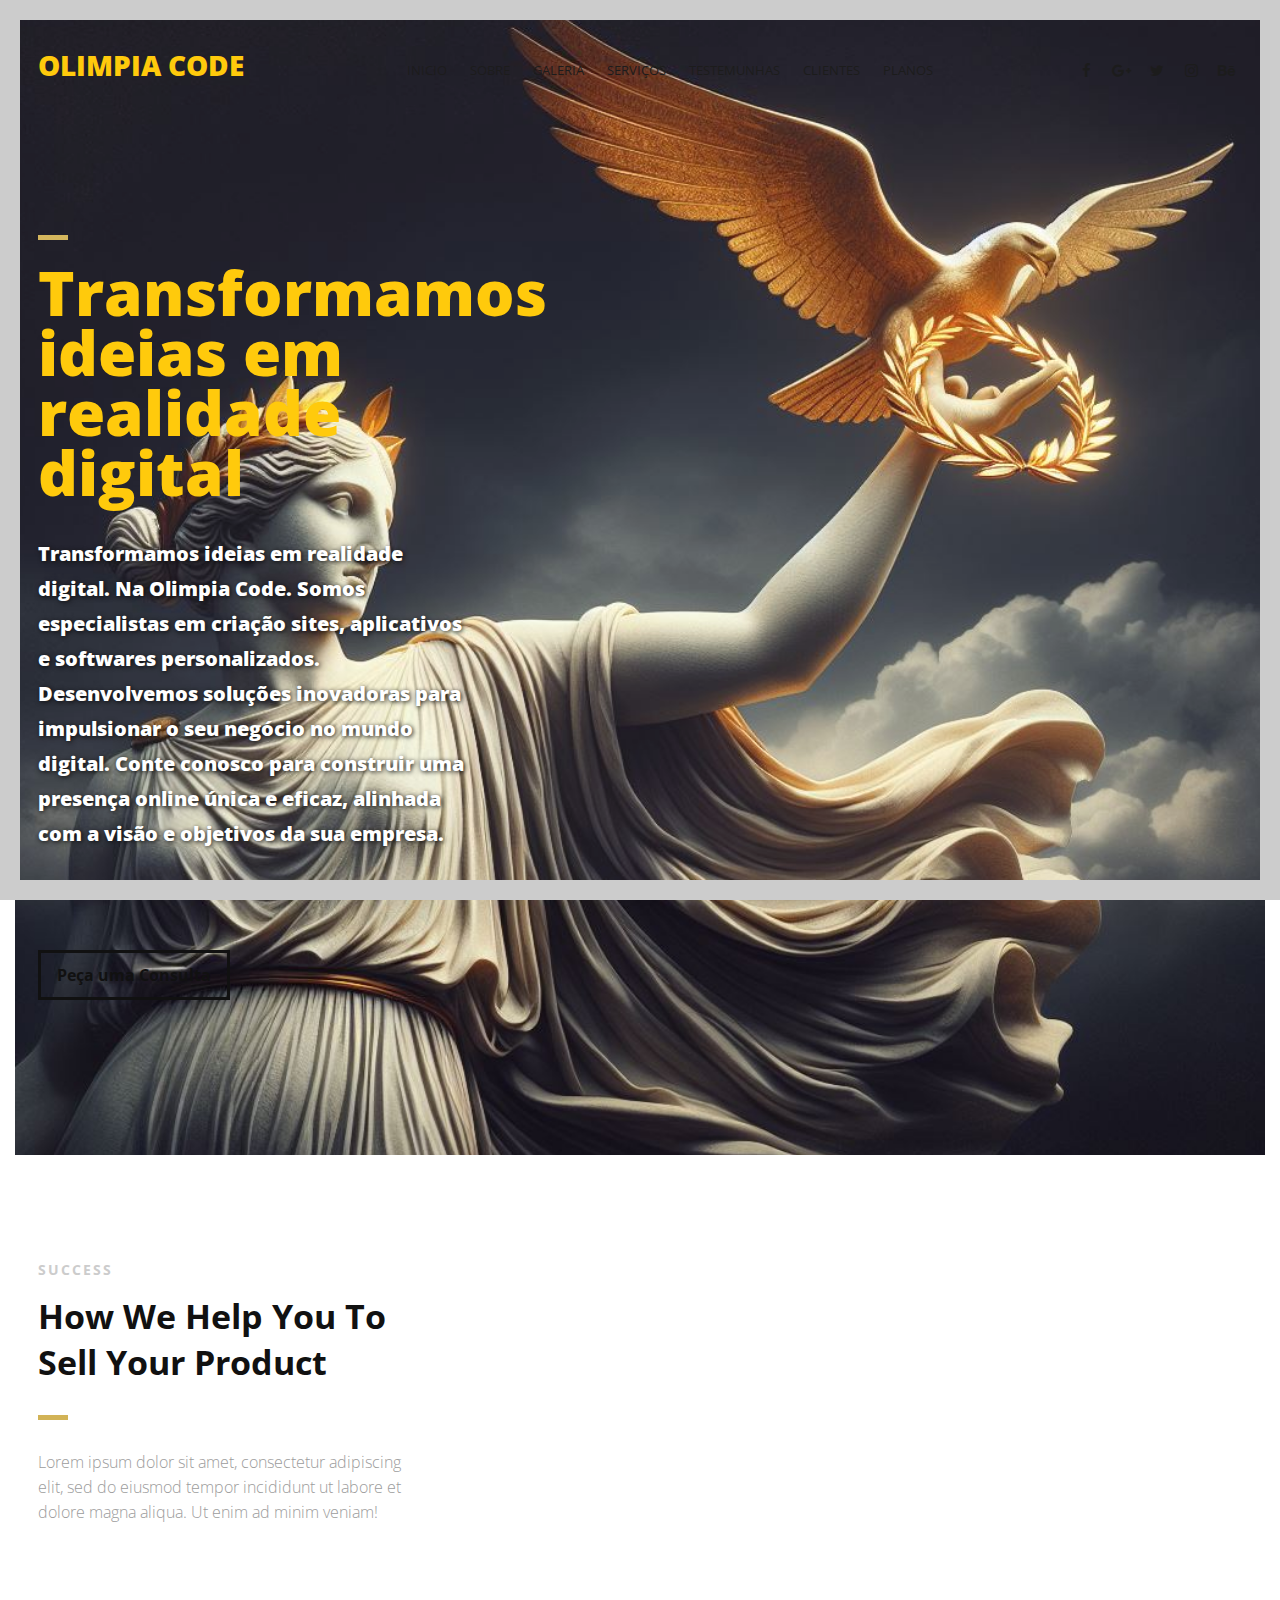
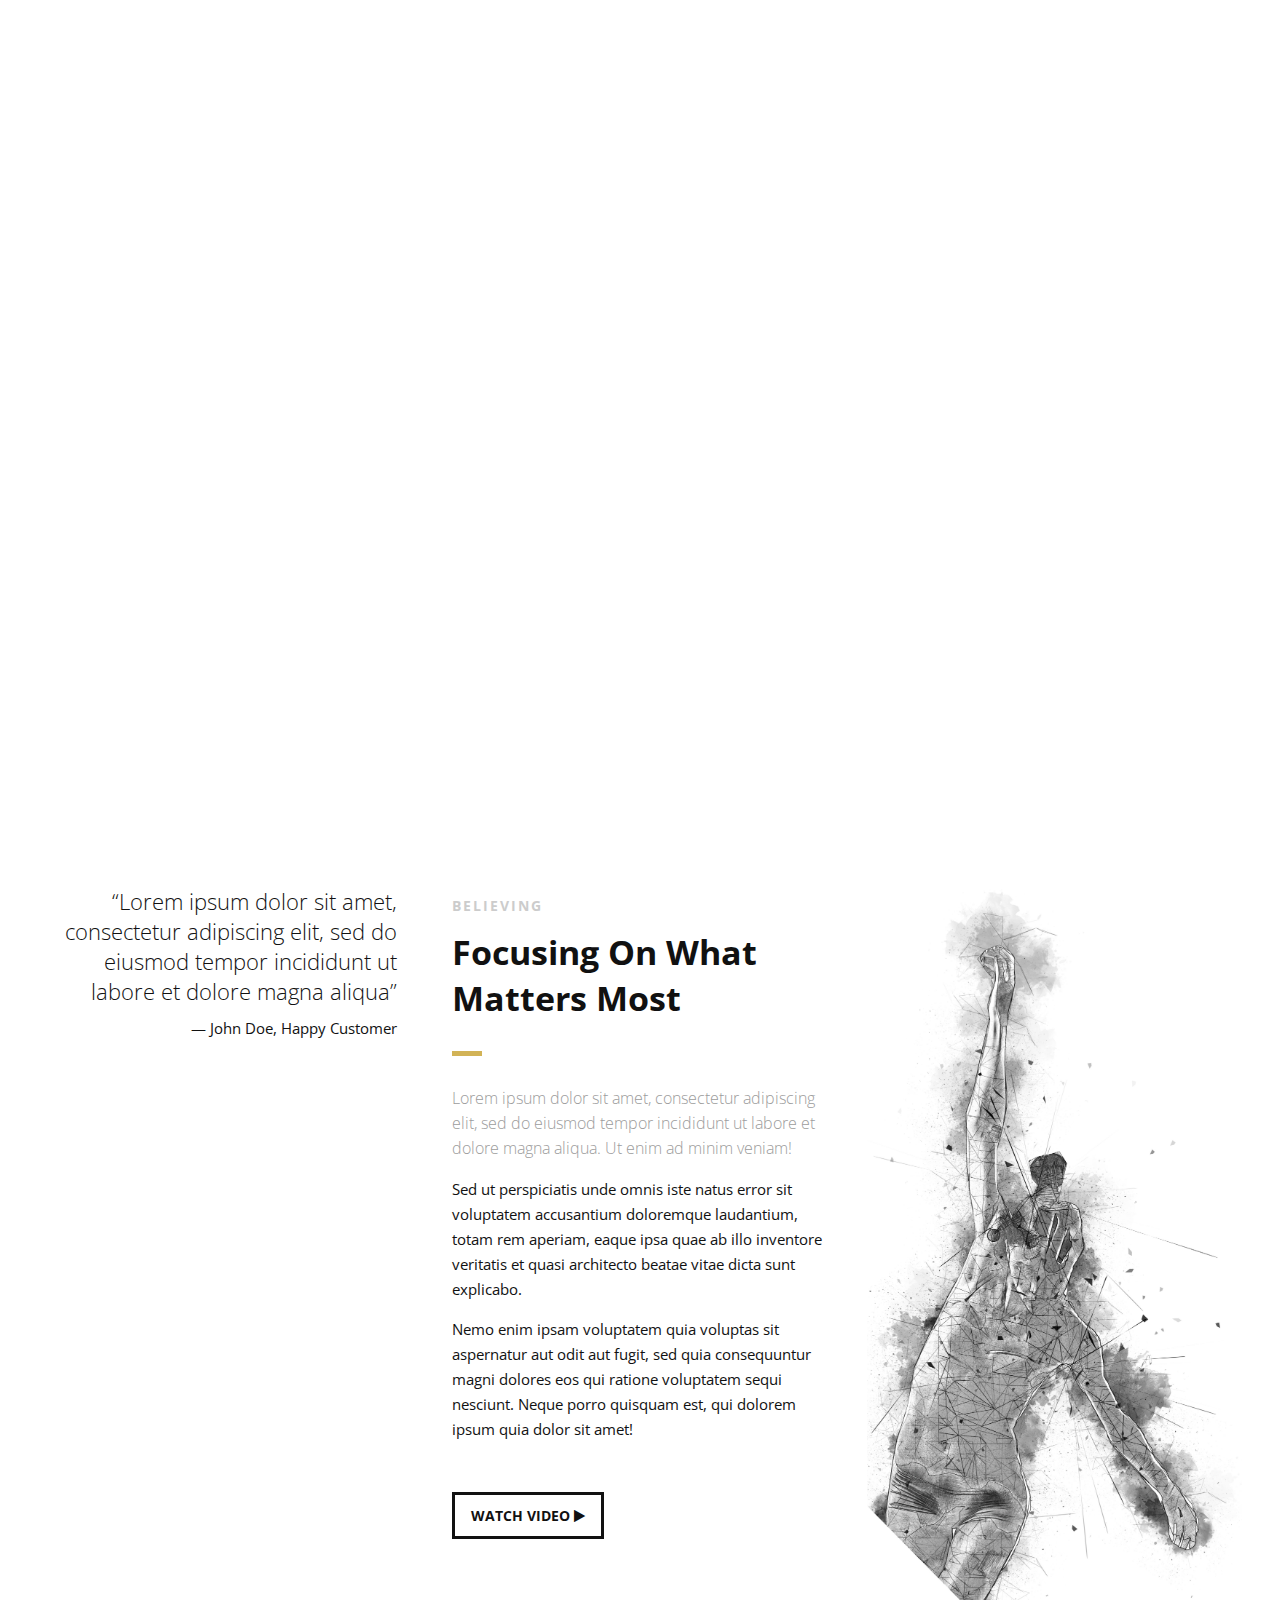
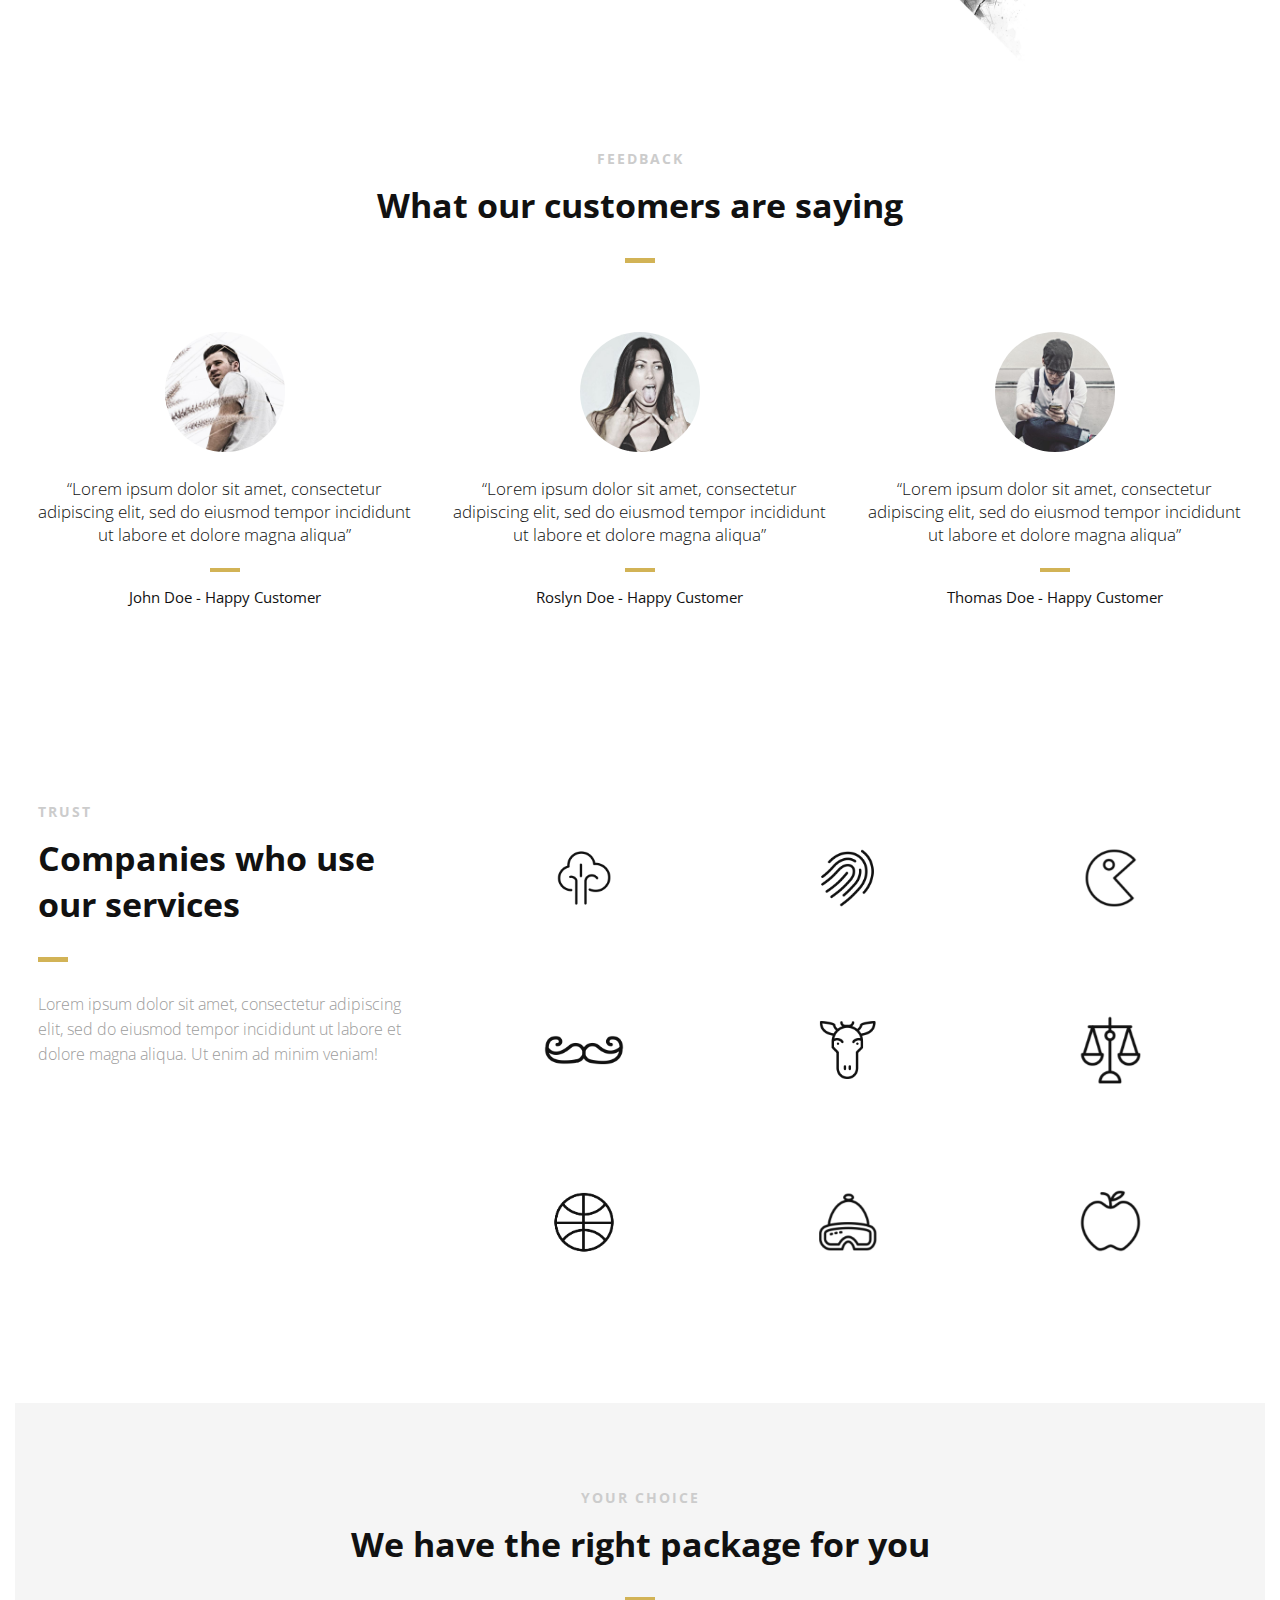
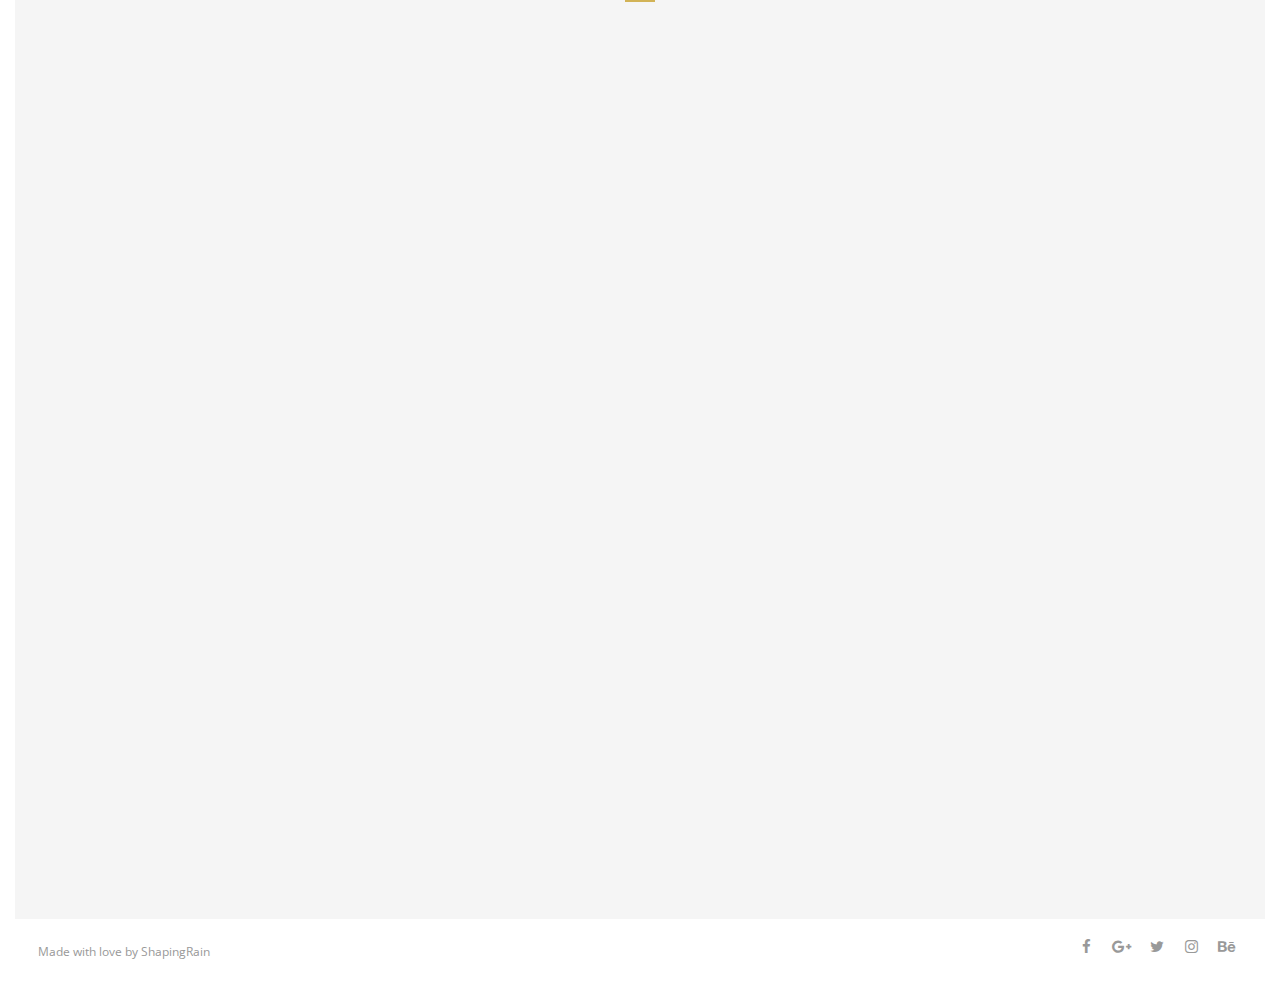
==== src/index.html @ ace5c91e "alterações padrao" ====
<!doctype html>
<html>
  <head lang="en">
    <meta charset="UTF-8" />

    <!--Page Title-->
    <title>Olimpia Code</title>

    <!--Meta Keywords and Description-->
    <meta name="keywords" content="" />
    <meta name="description" content="" />
    <meta
      name="viewport"
      content="width=device-width, initial-scale=1.0, user-scalable=no"
    />

    <!--Favicon-->
    <link
      rel="shortcut icon"
      href="/assets/images/favicons/favicon.ico"
      title="Favicon"
    />

    <!-- Main CSS Files -->
    <link rel="stylesheet" href="/src/css/style.css" />

    <!-- Namari Color CSS -->
    <link rel="stylesheet" href="/src/css/namari-color.css" />

    <!--icones-->
    <link rel="stylesheet" href="/src/css/font-awesome.min.css" />

    <!-- Animate CSS-->
    <link
      href="/src/css/components/animate.css"
      rel="stylesheet"
      type="text/css"
    />

    <!--Google Webfonts-->
    <link
      href="https://fonts.googleapis.com/css?family=Open+Sans:400,300,600,700,800"
      rel="stylesheet"
      type="text/css"
    />
  </head>
  <body>
    <!-- Carregamento da pagina -->
    <div id="preloader">
      <div id="status" class="la-ball-triangle-path">
        <div></div>
        <div></div>
        <div></div>
      </div>
    </div>
    <!--Fim do carregamento-->

    <div class="page-border" data-wow-duration="0.7s" data-wow-delay="0.2s">
      <div
        class="top-border wow fadeInDown animated"
        style="visibility: visible; animation-name: fadeInDown"
      ></div>
      <div
        class="right-border wow fadeInRight animated"
        style="visibility: visible; animation-name: fadeInRight"
      ></div>
      <div
        class="bottom-border wow fadeInUp animated"
        style="visibility: visible; animation-name: fadeInUp"
      ></div>
      <div
        class="left-border wow fadeInLeft animated"
        style="visibility: visible; animation-name: fadeInLeft"
      ></div>
    </div>

    <div id="wrapper">
      <header id="banner" class="scrollto clearfix" data-enllax-ratio=".5">
        <div id="header" class="nav-collapse">
          <div class="row clearfix">
            <div class="col-1">
              <!--Logo-->
              <div id="logo">
                <!--nome logo-->
                <h1>OLIMPIA CODE</h1>
              </div>

              <aside>
                <!--icones de redes sociais-->
                <ul class="social-icons">
                  <li>
                    <a target="_blank" title="Facebook" href="#">
                      <i class="fa fa-facebook fa-1x"></i><span>Facebook</span>
                    </a>
                  </li>
                  <li>
                    <a target="_blank" title="Google+" href="#">
                      <i class="fa fa-google-plus fa-1x"></i
                      ><span>Google+</span>
                    </a>
                  </li>
                  <li>
                    <a target="_blank" title="Twitter" href="#">
                      <i class="fa fa-twitter fa-1x"></i><span>Twitter</span>
                    </a>
                  </li>
                  <li>
                    <a target="_blank" title="Instagram" href="#">
                      <i class="fa fa-instagram fa-1x"></i
                      ><span>Instagram</span>
                    </a>
                  </li>
                  <li>
                    <a target="_blank" title="behance" href="#">
                      <i class="fa fa-behance fa-1x"></i><span>Behance</span>
                    </a>
                  </li>
                </ul>
              </aside>

              <!--navegação principal-->
              <nav id="nav-main">
                <ul>
                  <li>
                    <a href="#banner">Inicio</a>
                  </li>
                  <li>
                    <a href="#about">Sobre</a>
                  </li>
                  <li>
                    <a href="#gallery">Galeria</a>
                  </li>
                  <li>
                    <a href="#services">Serviços</a>
                  </li>
                  <li>
                    <a href="#testimonials">Testemunhas</a>
                  </li>
                  <li>
                    <a href="#clients">Clientes</a>
                  </li>
                  <li>
                    <a href="#pricing">Planos</a>
                  </li>
                </ul>
              </nav>

              <div id="nav-trigger"><span></span></div>
              <nav id="nav-mobile"></nav>
            </div>
          </div>
        </div>
        <!--End of Header-->

        <!--container do banner-->
        <div id="banner-content" class="row clearfix">
          <div class="col-38">
            <div class="section-heading">
              <h1>Transformamos ideias em realidade digital</h1>
              <h2>
                Transformamos ideias em realidade digital. Na Olimpia Code.
                Somos especialistas em criação sites, aplicativos e softwares
                personalizados. Desenvolvemos soluções inovadoras para
                impulsionar o seu negócio no mundo digital. Conte conosco para
                construir uma presença online única e eficaz, alinhada com a
                visão e objetivos da sua empresa.
              </h2>
            </div>

            <!--Call to Action-->
            <a href="#" class="button">Peça uma Consulta</a>
            <!--End Call to Action-->
          </div>
        </div>
        <!--End of Row-->
      </header>

      <!--Main Content Area-->
      <main id="content">
        <!--Introduction-->
        <section id="about" class="introduction scrollto">
          <div class="row clearfix">
            <div class="col-3">
              <div class="section-heading">
                <h3>SUCCESS</h3>
                <h2 class="section-title">
                  How We Help You To Sell Your Product
                </h2>
                <p class="section-subtitle">
                  Lorem ipsum dolor sit amet, consectetur adipiscing elit, sed
                  do eiusmod tempor incididunt ut labore et dolore magna aliqua.
                  Ut enim ad minim veniam!
                </p>
              </div>
            </div>

            <div class="col-2-3">
              <!--Icon Block-->
              <div
                class="col-2 icon-block icon-top wow fadeInUp"
                data-wow-delay="0.1s"
              >
                <!--Icon-->
                <div class="icon">
                  <i class="fa fa-html5 fa-2x"></i>
                </div>
                <!--Icon Block Description-->
                <div class="icon-block-description">
                  <h4>HTML5 &amp; CSS3</h4>
                  <p>
                    Has ne tritani atomorum conclusionemque, in dolorum volumus
                    cotidieque eum. At vis choro neglegentur iudico
                  </p>
                </div>
              </div>
              <!--End of Icon Block-->

              <!--Icon Block-->
              <div
                class="col-2 icon-block icon-top wow fadeInUp"
                data-wow-delay="0.3s"
              >
                <!--Icon-->
                <div class="icon">
                  <i class="fa fa-bolt fa-2x"></i>
                </div>
                <!--Icon Block Description-->
                <div class="icon-block-description">
                  <h4>Easy to Use</h4>
                  <p>
                    Cu vero ipsum vim, doctus facilisi sea in. Eam ex falli
                    honestatis repudiandae, sit detracto mediocrem disputationi
                  </p>
                </div>
              </div>
              <!--End of Icon Block-->

              <!--Icon Block-->
              <div
                class="col-2 icon-block icon-top wow fadeInUp"
                data-wow-delay="0.5s"
              >
                <!--Icon-->
                <div class="icon">
                  <i class="fa fa-tablet fa-2x"></i>
                </div>
                <!--Icon Block Description-->
                <div class="icon-block-description">
                  <h4>Fully Responsive</h4>
                  <p>
                    Id porro tritani recusabo usu, eum intellegam consequuntur
                    et. Fugit debet ea sit, an pro nemore vivendum
                  </p>
                </div>
              </div>
              <!--End of Icon Block-->

              <!--Icon Block-->
              <div
                class="col-2 icon-block icon-top wow fadeInUp"
                data-wow-delay="0.5s"
              >
                <!--Icon-->
                <div class="icon">
                  <i class="fa fa-rocket fa-2x"></i>
                </div>
                <!--Icon Block Description-->
                <div class="icon-block-description">
                  <h4>Parallax Effect</h4>
                  <p>
                    Id porro tritani recusabo usu, eum intellegam consequuntur
                    et. Fugit debet ea sit, an pro nemore vivendum
                  </p>
                </div>
              </div>
              <!--End of Icon Block-->
            </div>
          </div>
        </section>
        <!--End of Introduction-->

        <!--Gallery-->
        <aside
          id="gallery"
          class="row text-center scrollto clearfix"
          data-featherlight-gallery
          data-featherlight-filter="a"
        >
          <a
            href="/assets/images/gallery-images/gallery-image-1.jpg"
            data-featherlight="image"
            class="col-3 wow fadeIn"
            data-wow-delay="0.1s"
            ><img
              src="/assets/images/gallery-images/gallery-image-1.jpg"
              alt="Landing Page"
          /></a>
          <a
            href="/assets/images/gallery-images/gallery-image-2.jpg"
            data-featherlight="image"
            class="col-3 wow fadeIn"
            data-wow-delay="0.3s"
            ><img
              src="/assets/images/gallery-images/gallery-image-2.jpg"
              alt="Landing Page"
          /></a>
          <a
            href="/assets/images/gallery-images/gallery-image-3.jpg"
            data-featherlight="image"
            class="col-3 wow fadeIn"
            data-wow-delay="0.5s"
            ><img
              src="/assets/images/gallery-images/gallery-image-3.jpg"
              alt="Landing Page"
          /></a>
          <a
            href="/assets/images/gallery-images/gallery-image-4.jpg"
            data-featherlight="image"
            class="col-3 wow fadeIn"
            data-wow-delay="1.1s"
            ><img
              src="/assets/images/gallery-images/gallery-image-4.jpg"
              alt="Landing Page"
          /></a>
          <a
            href="/assets/images/gallery-images/gallery-image-5.jpg"
            data-featherlight="image"
            class="col-3 wow fadeIn"
            data-wow-delay="0.9s"
            ><img
              src="/assets/images/gallery-images/gallery-image-5.jpg"
              alt="Landing Page"
          /></a>
          <a
            href="/assets/images/gallery-images/gallery-image-6.jpg"
            data-featherlight="image"
            class="col-3 wow fadeIn"
            data-wow-delay="0.7s"
            ><img
              src="/assets/images/gallery-images/gallery-image-6.jpg"
              alt="Landing Page"
          /></a>
        </aside>
        <!--End of Gallery-->

        <!--Content Section-->
        <div id="services" class="scrollto clearfix">
          <div class="row no-padding-bottom clearfix">
            <!--Content Left Side-->
            <div class="col-3">
              <!--User Testimonial-->
              <blockquote class="testimonial text-right bigtest">
                <q
                  >Lorem ipsum dolor sit amet, consectetur adipiscing elit, sed
                  do eiusmod tempor incididunt ut labore et dolore magna
                  aliqua</q
                >
                <footer>— John Doe, Happy Customer</footer>
              </blockquote>
              <!-- End of Testimonial-->
            </div>
            <!--End Content Left Side-->

            <!--Content of the Right Side-->
            <div class="col-3">
              <div class="section-heading">
                <h3>BELIEVING</h3>
                <h2 class="section-title">Focusing On What Matters Most</h2>
                <p class="section-subtitle">
                  Lorem ipsum dolor sit amet, consectetur adipiscing elit, sed
                  do eiusmod tempor incididunt ut labore et dolore magna aliqua.
                  Ut enim ad minim veniam!
                </p>
              </div>
              <p>
                Sed ut perspiciatis unde omnis iste natus error sit voluptatem
                accusantium doloremque laudantium, totam rem aperiam, eaque ipsa
                quae ab illo inventore veritatis et quasi architecto beatae
                vitae dicta sunt explicabo.
              </p>
              <p>
                Nemo enim ipsam voluptatem quia voluptas sit aspernatur aut odit
                aut fugit, sed quia consequuntur magni dolores eos qui ratione
                voluptatem sequi nesciunt. Neque porro quisquam est, qui dolorem
                ipsum quia dolor sit amet!
              </p>
              <!-- Just replace the Video ID "UYJ5IjBRlW8" with the ID of your video on YouTube (Found within the URL) -->
              <a
                href="#"
                data-videoid="UYJ5IjBRlW8"
                data-videosite="youtube"
                class="button video link-lightbox"
              >
                WATCH VIDEO <i class="fa fa-play" aria-hidden="true"></i>
              </a>
            </div>
            <!--End Content Right Side-->

            <div class="col-3">
              <img src="/assets/images/dancer.jpg" alt="Dancer" />
            </div>
          </div>
        </div>
        <!--End of Content Section-->

        <!--Testimonials-->
        <aside
          id="testimonials"
          class="scrollto text-center"
          data-enllax-ratio=".2"
        >
          <div class="row clearfix">
            <div class="section-heading">
              <h3>FEEDBACK</h3>
              <h2 class="section-title">What our customers are saying</h2>
            </div>

            <!--User Testimonial-->
            <blockquote class="col-3 testimonial classic">
              <img src="/assets/images/user-images/user-1.jpg" alt="User" />
              <q
                >Lorem ipsum dolor sit amet, consectetur adipiscing elit, sed do
                eiusmod tempor incididunt ut labore et dolore magna aliqua</q
              >
              <footer>John Doe - Happy Customer</footer>
            </blockquote>
            <!-- End of Testimonial-->

            <!--User Testimonial-->
            <blockquote class="col-3 testimonial classic">
              <img src="/assets/images/user-images/user-2.jpg" alt="User" />
              <q
                >Lorem ipsum dolor sit amet, consectetur adipiscing elit, sed do
                eiusmod tempor incididunt ut labore et dolore magna aliqua</q
              >
              <footer>Roslyn Doe - Happy Customer</footer>
            </blockquote>
            <!-- End of Testimonial-->

            <!--User Testimonial-->
            <blockquote class="col-3 testimonial classic">
              <img src="/assets/images/user-images/user-3.jpg" alt="User" />
              <q
                >Lorem ipsum dolor sit amet, consectetur adipiscing elit, sed do
                eiusmod tempor incididunt ut labore et dolore magna aliqua</q
              >
              <footer>Thomas Doe - Happy Customer</footer>
            </blockquote>
            <!-- End of Testimonial-->
          </div>
        </aside>
        <!--End of Testimonials-->

        <!--Clients-->
        <section id="clients" class="scrollto clearfix">
          <div class="row clearfix">
            <div class="col-3">
              <div class="section-heading">
                <h3>TRUST</h3>
                <h2 class="section-title">Companies who use our services</h2>
                <p class="section-subtitle">
                  Lorem ipsum dolor sit amet, consectetur adipiscing elit, sed
                  do eiusmod tempor incididunt ut labore et dolore magna aliqua.
                  Ut enim ad minim veniam!
                </p>
              </div>
            </div>

            <div class="col-2-3">
              <a href="#" class="col-3">
                <img
                  src="/assets/images/company-images/company-logo1.png"
                  alt="Company"
                />
                <div class="client-overlay"><span>Tree</span></div>
              </a>
              <a href="#" class="col-3">
                <img
                  src="/assets/images/company-images/company-logo2.png"
                  alt="Company"
                />
                <div class="client-overlay"><span>Fingerprint</span></div>
              </a>
              <a href="#" class="col-3">
                <img
                  src="/assets/images/company-images/company-logo3.png"
                  alt="Company"
                />
                <div class="client-overlay"><span>The Man</span></div>
              </a>
              <a href="#" class="col-3">
                <img
                  src="/assets/images/company-images/company-logo4.png"
                  alt="Company"
                />
                <div class="client-overlay"><span>Mustache</span></div>
              </a>
              <a href="#" class="col-3">
                <img
                  src="/assets/images/company-images/company-logo5.png"
                  alt="Company"
                />
                <div class="client-overlay"><span>Goat</span></div>
              </a>
              <a href="#" class="col-3">
                <img
                  src="/assets/images/company-images/company-logo6.png"
                  alt="Company"
                />
                <div class="client-overlay"><span>Justice</span></div>
              </a>
              <a href="#" class="col-3">
                <img
                  src="/assets/images/company-images/company-logo7.png"
                  alt="Company"
                />
                <div class="client-overlay"><span>Ball</span></div>
              </a>
              <a href="#" class="col-3">
                <img
                  src="/assets/images/company-images/company-logo8.png"
                  alt="Company"
                />
                <div class="client-overlay"><span>Cold</span></div>
              </a>

              <a href="#" class="col-3">
                <img
                  src="/assets/images/company-images/company-logo9.png"
                  alt="Company"
                />
                <div class="client-overlay"><span>Cold</span></div>
              </a>
            </div>
          </div>
        </section>
        <!--End of Clients-->

        <!--Pricing Tables-->
        <section
          id="pricing"
          class="secondary-color text-center scrollto clearfix"
        >
          <div class="row clearfix">
            <div class="section-heading">
              <h3>YOUR CHOICE</h3>
              <h2 class="section-title">We have the right package for you</h2>
            </div>

            <!--Pricing Block-->
            <div class="pricing-block col-3 wow fadeInUp" data-wow-delay="0.4s">
              <div class="pricing-block-content">
                <h3>Personal</h3>
                <p class="pricing-sub">The standard version</p>
                <div class="pricing">
                  <div class="price"><span>$</span>19</div>
                  <p>Lorem ipsum dolor sit amet, consectetur adipiscing elit</p>
                </div>
                <ul>
                  <li>5 Downloads</li>
                  <li>2 Extensions</li>
                  <li>Tutorials</li>
                  <li>Forum Support</li>
                  <li>1 year free updates</li>
                </ul>
                <a href="#" class="button">BUY TODAY</a>
              </div>
            </div>
            <!--End Pricing Block-->

            <!--Pricing Block-->
            <div
              class="pricing-block featured col-3 wow fadeInUp"
              data-wow-delay="0.6s"
            >
              <div class="pricing-block-content">
                <h3>Student</h3>
                <p class="pricing-sub">Most popular choice</p>
                <div class="pricing">
                  <div class="price"><span>$</span>29</div>
                  <p>Lorem ipsum dolor sit amet, consectetur adipiscing elit</p>
                </div>
                <ul>
                  <li>15 Downloads</li>
                  <li>5 Extensions</li>
                  <li>Tutorials with Files</li>
                  <li>Forum Support</li>
                  <li>2 years free updates</li>
                </ul>
                <a href="#" class="button">BUY TODAY</a>
              </div>
            </div>
            <!--End Pricing Block-->

            <!--Pricing Block-->
            <div class="pricing-block col-3 wow fadeInUp" data-wow-delay="0.8s">
              <div class="pricing-block-content">
                <h3>Business</h3>
                <p class="pricing-sub">For the whole team</p>
                <div class="pricing">
                  <div class="price"><span>$</span>49</div>
                  <p>Lorem ipsum dolor sit amet, consectetur adipiscing elit</p>
                </div>
                <ul>
                  <li>Unlimited Downloads</li>
                  <li>Unlimited Extensions</li>
                  <li>HD Video Tutorials</li>
                  <li>Chat Support</li>
                  <li>Lifetime free updates</li>
                </ul>
                <a href="#" class="button">BUY TODAY</a>
              </div>
            </div>
            <!--End Pricing Block-->
          </div>
        </section>
        <!--End of Pricing Tables-->
      </main>
      <!--End Main Content Area-->

      <!--Footer-->
      <footer id="landing-footer" class="clearfix">
        <div class="row clearfix">
          <p id="copyright" class="col-2">
            Made with love by
            <a href="#">ShapingRain</a>
          </p>

          <!--Social Icons in Footer-->
          <ul class="col-2 social-icons">
            <li>
              <a target="_blank" title="Facebook" href="#">
                <i class="fa fa-facebook fa-1x"></i><span>Facebook</span>
              </a>
            </li>
            <li>
              <a target="_blank" title="Google+" href="#">
                <i class="fa fa-google-plus fa-1x"></i><span>Google+</span>
              </a>
            </li>
            <li>
              <a target="_blank" title="Twitter" href="#">
                <i class="fa fa-twitter fa-1x"></i><span>Twitter</span>
              </a>
            </li>
            <li>
              <a target="_blank" title="Instagram" href="#">
                <i class="fa fa-instagram fa-1x"></i><span>Instagram</span>
              </a>
            </li>
            <li>
              <a target="_blank" title="behance" href="#">
                <i class="fa fa-behance fa-1x"></i><span>Behance</span>
              </a>
            </li>
          </ul>
          <!--End of Social Icons in Footer-->
        </div>
      </footer>
      <!--End of Footer-->
    </div>

    <!-- Include JavaScript resources -->
    <script src="/scripts/js/jquery.1.8.3.min.js"></script>
    <script src="/scripts/js/wow.min.js"></script>
    <script src="/scripts/js/featherlight.min.js"></script>
    <script src="/scripts/js/featherlight.gallery.min.js"></script>
    <script src="/scripts/js/jquery.enllax.min.js"></script>
    <script src="/scripts/js/jquery.scrollUp.min.js"></script>
    <script src="/scripts/js/jquery.easing.min.js"></script>
    <script src="/scripts/js/jquery.stickyNavbar.min.js"></script>
    <script src="/scripts/js/jquery.waypoints.min.js"></script>
    <script src="/scripts/js/images-loaded.min.js"></script>
    <script src="/scripts/js/lightbox.min.js"></script>
    <script src="/scripts/js/site.js"></script>
  </body>
</html>
---- src/css/style.css ----
/* Namari Landing Page v.1.1.0 Style Index - a free landing page by shapingrain.com

1. Default and Reset styles
- 1.1 Input Elements
2. Global elements
- 2.1 Header
- 2.2 Logo
- 2.3 Buttons
- 2.4 Navigation
- 2.5 Social Elements
- 2.6 Images
3. Fonts and Headings
4. Banner
- 4.1 SignUp Form
5. Content Elements
- 5.1 Icons
- 5.2 Parallax Elements
- 5.3 Divider
6. Landing Page Sections
- 6.1 Features
- 6.2 Testimonials
- 6.3 Gallery
- 6.4 Video
- 6.5 Clients
- 6.6 Pricing Table
7. Footer


/*------------------------------------------------------------------------------------------*/
/* 1. Defaults & Reset of specific styles across browsers */
/*------------------------------------------------------------------------------------------*/

*, *:before, *:after {
    -webkit-box-sizing: border-box;
    -moz-box-sizing: border-box;
    box-sizing: border-box;
}

body, div, dl, dt, dd, ul, ol, li, h1, h2, h3, h4, h5, h6, pre, form, blockquote, th, td {
    margin: 0;
    padding: 0;
    direction: ltr;
}

body {
    margin: 0;
    padding: 0;
    -webkit-font-smoothing: antialiased;
    overflow-x: hidden;
}

p {
    line-height: 25px;
}

.row img {
    height: auto;
    max-width: 100%;
}

a {
    text-decoration: none;
    line-height: inherit;
    -webkit-transition: opacity 0.3s ease-out;
    -moz-transition: opacity 0.3s ease-out;
    -o-transition: opacity 0.3s ease-out;
    transition: opacity 0.3s ease-out;
}

iframe {
    border: 0 !important;
}

.parallax-window {
    min-height: 400px;
    background: transparent;
}

figure {
    margin: 0;
}

/* Page Border */

.page-border {
    position: fixed;
    z-index: 999999;
    pointer-events: none;
}

.page-border .bottom-border, .page-border .left-border, .page-border .right-border, .page-border .top-border {
    background: #f3f3ef;
    position: fixed;
    z-index: 9999;
}

.page-border > .top-border, .page-border > .right-border, .page-border > .bottom-border, .page-border > .left-border {
    padding: 11px;
    background: #ccc;
}

.page-border .bottom-border, .page-border .top-border {
    width: 100%;
    padding: 10px;
    left: 0;
}

.page-border .left-border, .page-border .right-border {
    padding: 10px;
    height: 100%;
    top: 0;
}

.page-border .top-border {
    top: 0;
}

.page-border .right-border {
    right: 0;
}

.page-border .bottom-border {
    bottom: 0;
}

.page-border .left-border {
    left: 0;
}

#wrapper {
    margin:0 15px;
    padding: 15px 0;
    position: relative;
}


/* --------- 1.1 Input Elements ---------- */

input, textarea {
    border: 1px solid #e1e1e1;
    padding: 10px;
    -webkit-transition: all .3s linear;
    -moz-transition: all .3s linear;
    transition: all .3s linear;
    border-radius: 3px;
}

input {
    height: 40px;
    margin: 3px 0;
    outline: none;
    line-height: normal;
    font-size: 14px;
}

input[type="submit"] {
    cursor: pointer;
    border-style: solid;
    border-width: 2px;
    padding-top: 0;
    padding-bottom: 0;
}

select {
    border: 1px solid #e1e1e1;
    height: 40px;
    padding: 5px;
}

input:focus, textarea:focus {
    box-shadow: inset 0 1px 3px rgba(0, 0, 0, 0.1);
}

*:focus {
    outline: none;
}

/*------------------------------------------------------------------------------------------*/
/* 2. Layout Elements */
/*------------------------------------------------------------------------------------------*/

section {
    clear: both;
    overflow: hidden;
}

/* Rows and Columns */

.row {
    max-width: 1245px;
    margin: 0 auto;
    padding: 75px 0;
    position: relative;
}

.no-padding-bottom .row, .no-padding-bottom div, .no-padding-bottom.row {
    padding-bottom: 0;
}

.no-padding-top.row, .no-padding-top div {
    padding-top: 0;
}

.big-padding-top {
    padding-top: 75px !important;
}

.big-padding-bottom {
    padding-bottom: 85px !important;
}

/* Targets all elements */

[class*='col-'] {
    float: left;
    padding: 20px;
}

#clients .col-2-3 [class*='col-'] {
    padding: 0;
}

/* Clearfix */

.clearfix:after {
    content: "";
    display: table;
    clear: both;
}

/* Main Widths */

.col-1 {
    width: 100%;
}

.col-2 {
    width: 50%;
}

.col-3 {
    width: 33.33%;
}

.col-4 {
    width: 25%;
}

.col-5 {
    width: 20%;
}

.col-6 {
    width: 16.6666666667%;
}

.col-7 {
    width: 14.2857142857%;
}

.col-8 {
    width: 12.5%;
}

.col-9 {
    width: 11.1111111111%;
}

.col-10 {
    width: 10%;
}

.col-11 {
    width: 9.09090909091%;
}

.col-12 {
    width: 8.33%;
}

.col-2-3 {
    width: 66.66%;
}

.col-3-4 {
    width: 75%;
}

.col-9-10 {
    width: 90%;
}

/* Golden Ratio */
.col-61 {
    width: 61.8%;
}

.col-38 {
    width: 38.2%;
}

/* --------- 2.1 Header --------- */

#header {
    height: 71px !important;
    overflow: visible;
    z-index: 9999;
    width: 100%;
    position: absolute !important;
}

#header .row {
    padding: 0;
}

#header aside {
    text-align: right;
}

#header ul {
    text-align: center;
}

#header li {
    display: inline-block;
    list-style: none;
    margin: 0;
}

/* --------- 2.2 Logo ---------- */

#logo {
    float: left;
    height: 71px;
    line-height: 66px;
    margin-right: 15px;
}

#logo h1, #logo h2 {
    display: inline-block;
}

#banner #logo h1 {
    font-size: 28px;
    margin-right: 10px;
    font-weight: 900;
    padding: 0;
}

#logo h2 {
    font-size: 18px;
    padding: 0;
}

#logo img {
    max-height: 22px;
    vertical-align: middle;
    margin-right: 15px;
}

#navigation-logo {
    display: none;
}

.nav-solid #logo #banner-logo {
    display: none;
}

.nav-solid #logo #navigation-logo {
    display: inline-block;
}

/* --------- 2.3 Buttons ---------- */

.call-to-action {
    padding: 35px 0 35px 0;
}

/*Style*/

.button {
    font-size: 16px;
    margin: 35px 0;
    padding: 11px 16px;
    -webkit-transition: all .3s linear;
    -moz-transition: all .3s linear;
    transition: all .3s linear;
    display: inline-block;
    border-width: 3px;
    border-style: solid;
}

/* Play Button */

#video-section {
    position:relative;
}

.play-video {
    height:110px;
    position:absolute;
    top:50%;
    margin-top:-110px;
    width:100%;
}

.play-icon {
    display: inline-block;
    font-size: 0px;
    cursor: pointer;
    margin: 45px auto;
    width: 110px;
    height: 110px;
    border-radius: 50%;
    text-align: center;
    position: relative;
    z-index: 1;
}

.play-icon:after {
    pointer-events: none;
    position: absolute;
    width: 100%;
    height: 100%;
    border-radius: 50%;
    content: '';
    -webkit-box-sizing: content-box;
    -moz-box-sizing: content-box;
    box-sizing: content-box;
}

.play-icon:before {
    font-family: 'fontawesome';
    content: '\f144';
    speak: none;
    font-size: 74px;
    line-height: 110px;
    font-style: normal;
    font-weight: normal;
    font-variant: normal;
    text-transform: none;
    display: block;
    -webkit-font-smoothing: antialiased;
    color:#fff;
}

.play-video .play-icon {
    background: rgba(255, 255, 255, 0.5);
    -webkit-transition: -webkit-transform ease-out 0.3s, background 0.4s;
    -moz-transition: -moz-transform ease-out 0.3s, background 0.4s;
    transition: transform ease-out 0.3s, background 0.4s;
}

.play-video .play-icon:after {
    top: 0;
    left: 0;
    padding: 0;
    z-index: -1;
    box-shadow: 0 0 0 2px rgba(255, 255, 255, 0.1);
    opacity: 0;
    -webkit-transform: scale(0.9);
    -moz-transform: scale(0.9);
    -ms-transform: scale(0.9);
    transform: scale(0.9);
}

.play-video .play-icon:hover {
    background: rgba(255, 255, 255, 0.05);
    -webkit-transform: scale(0.93);
    -moz-transform: scale(0.93);
    -ms-transform: scale(0.93);
    transform: scale(0.93);
    color: #fff;
}


/* --------- 2.4 Navigation ---------- */

#header {
    font-size: 13px;
}

#header aside {
    float: right;
}

#header nav ul {
    text-transform: uppercase;

}

#header nav a {
    height: 71px;
    line-height: 71px;
    display: block;
    padding: 0 10px;
}

#header nav a:hover {
    opacity: 0.6;
}

/*Navigation Solid*/

#header.nav-solid [class*='col-'] {
    padding: 0 20px;
}

#header.nav-solid {
    background: #fff;
    box-shadow: 2px 0px 3px rgba(0, 0, 0, 0.2);
    position: fixed !important;
    left:0;
}

#header.nav-solid nav a {
    border-bottom: 3px solid;
    border-color: #fff;
    -webkit-transition: all 0.3s ease-out;
    -moz-transition: all 0.3s ease-out;
    -o-transition: all 0.3s ease-out;
    transition: all 0.3s ease-out;
}

#header.nav-solid nav a:hover {
    opacity: 1;
}

/* Social Elements when Solid*/

#header.nav-solid .social-icons a {
    -webkit-transition: all 0.3s ease-out;
    -moz-transition: all 0.3s ease-out;
    -o-transition: all 0.3s ease-out;
    transition: all 0.3s ease-out;
    opacity: 0.5;
}

#header.nav-solid .social-icons a:hover {
    opacity: 1;
    color: #e4473c;
}

/* Responsive Nav Styling */

#nav-trigger {
    display: none;
    text-align: right;
}

#nav-trigger span {
    display: inline-block;
    width: 38px;
    height: 71px;
    color: #111;
    cursor: pointer;
    text-transform: uppercase;
    font-size: 22px;
    text-align: center;
    border-top-right-radius: 5px;
    border-top-left-radius: 5px;
    -webkit-transition: all 0.3s ease-out;
    -moz-transition: all 0.3s ease-out;
    -o-transition: all 0.3s ease-out;
    transition: all 0.3s ease-out;
}

#nav-trigger span:after {
    font-family: "fontAwesome";
    display: inline-block;
    width: 38px;
    height: 71px;
    line-height: 75px;
    text-align: center;
    content: "\f0c9";
    border-top-right-radius: 5px;
    border-top-left-radius: 5px;
}

#nav-trigger span.open:after {
    content: "\f00d";
}

#nav-trigger span:hover, .nav-solid #nav-trigger span.open:hover, .nav-solid #nav-trigger span:hover {
    opacity: 0.6;
}

#nav-trigger span.open, #nav-trigger span.open:hover {
    color: #111;
}

.nav-solid #nav-trigger span.open:hover {
    color: #999;
}

.nav-solid #nav-trigger span {
    color: #999;
    opacity: 1;
}

nav#nav-mobile {
    position: relative;
    display: none;
}

nav#nav-mobile ul {
    display: none;
    list-style-type: none;
    position: absolute;
    left: 0;
    right: 0;
    margin-left: -20px;
    margin-right: -20px;
    padding-top: 10px;
    padding-bottom: 10px;
    text-align: center;
    background-color: #fff;
    box-shadow: 0 5px 3px rgba(0, 0, 0, 0.2);
}

nav#nav-mobile ul:after {
    display: none;
}

nav#nav-mobile li {
    margin: 0 20px;
    float: none;
    text-align: left;
    border-bottom: 1px solid #e1e1e1;
}

nav#nav-mobile li:last-child {
    border-bottom: none;
}

.nav-solid nav#nav-mobile li {
    border-top: 1px solid #e1e1e1;
    border-bottom: none;
}

nav#nav-mobile a {
    display: block;
    padding: 12px 0;
    color: #333;
    width: 100%;
    height: auto;
    line-height: normal;
    display: block;
    border-bottom: none !important;
    -webkit-transition: all 0.3s ease-out;
    -moz-transition: all 0.3s ease-out;
    -o-transition: all 0.3s ease-out;
    transition: all 0.3s ease-out;
}

nav#nav-mobile a:hover {
    background: #fafafa;
    opacity: 1;
}

/* --------- 2.5 Social Elements ---------- */

#header .col-4 {
    text-align: right;
}

.social-icons {
    display: inline-block;
    list-style: none;
}

.social-icons a {
    display: inline-block;
    width: 32px;
    text-align: center;
}

.social-icons a:hover {
    opacity: 0.7;
}

.social-icons span {
    display: none;
}

#header .social-icons {
    margin-top: 27px;
}

/* --------- 2.6 Images ---------- */

/*Alignment*/

img {
    vertical-align: top;
}

.image-center {
    display: block;
    margin: 0 auto;
}

a img {
    border: none;
    -webkit-transition: all 0.3s ease-out;
    -moz-transition: all 0.3s ease-out;
    -o-transition: all 0.3s ease-out;
    transition: all 0.3s ease-out;
    -webkit-backface-visibility: hidden;
}

a img:hover {
    opacity: 0.7;
}

/*------------------------------------------------------------------------------------------*/
/* 3. Fonts */
/*------------------------------------------------------------------------------------------*/

h1 {
    padding: 20px 0;
}

h2 {
    padding: 14px 0;
}

h3 {
    padding: 10px 0;
}

h4 {
    padding: 7px 0;
}

h5 {
    padding: 7px 0;
}

h6 {
    padding: 7px 0;
}

/* Text Alignment */

.text-left {
    text-align: left;
}

.text-center {
    text-align: center;
}

.text-right {
    text-align: right;
}

/* Section Headings */

.section-heading {
    padding: 0 0 15px 0;
}

.section-subtitle {
    font-size: 18px;
    padding-top: 0;
}

.section-heading h3 {
    font-size: 14px;
    font-weight: bold;
    color: #ccc;
    letter-spacing: 2px;
    padding-bottom: 0;
}

/*------------------------------------------------------------------------------------------*/
/* 4. Banner */
/*------------------------------------------------------------------------------------------*/

#banner {
    background-size: cover;
}

#banner-content.row {
    padding-top: 170px;
    padding-bottom: 100px;
}

#banner h1 {
    padding-top: 5%;
}

#banner .section-heading:before {
    content: "";
    display: block;
    width: 30px;
    height: 5px;
    margin-top: 30px;
}



/*------------------------------------------------------------------------------------------*/
/* 5. Content Elements */
/*------------------------------------------------------------------------------------------*/

/* --------- 5.1 Icons ---------- */

/*Font Icon sizes*/

.fa-1x {
    font-size: 15px !important;
}

/*Icon Block*/

.icon-block {
    position: relative;
}

.icon-block h4 {
    font-weight: bold;
    padding-top: 0;
}

.icon-block .icon {
    position: absolute;
}

.icon-block p {
    margin-top: 0;
}

/* Icon Left*/

.icon-left .icon {
    left: 15;
}

.icon-left .icon-block-description {
    padding-left: 53px;
}

/* Icon Right */

.icon-right .icon {
    right: 15;
}

.icon-right .icon-block-description {
    padding-right: 53px;
}

/* Icon Above */

.icon-top {
    display: block;
}

.icon-top .icon {
    position: relative;
    display: block;
}

.icon-top .icon-block-description {
    padding-top: 25px;
}

/* --------- 5.2 Parallax Elements ---------- */

.banner-parallax-1, .banner-parallax-2, .banner-parallax-3 {
    min-height: 350px;
}

/* --------- 5.3 Divider ---------- */

.divider {
    position: relative;
    width: 40%;
    height: 20px;
    line-height: 20px;
    margin: 10px auto 5px auto;
    clear: both;
    text-align: center;
}

.divider-inner {
    position: absolute;
    height: 1px;
    width: 100%;
    top: 50%;
    margin-top: -1px;
    border-top: 1px solid;
    border-color: #e1e1e1;
}

.divider i {
    background: #fff;
    position: relative;
    top: -11px;
    padding: 0 5px 0 5px;
    color: #e1e1e1;
}

/*------------------------------------------------------------------------------------------*/
/* 6. Landing Page Sections */
/*------------------------------------------------------------------------------------------*/

/* --------- 6.1 Introduction ---------- */

.introduction img.featured {
    padding: 55px 0 0 0;
}

/* --------- 6.2 Features ---------- */

.features.row {
    padding-left: 5%;
    padding-right: 5%;
}

.features div:nth-child(4) {
    clear: both;
}

/* --------- 6.3 Testimonials ---------- */

.testimonial {
    padding: 15px;
}

blockquote {
    position: relative;
}

.testimonial img {
    max-height: 120px;
    border-radius: 250em;
}

.testimonial footer {
    padding-top: 12px;
}

/* Style Classic - Avatar above Testimonial */

.testimonial.classic img {
    display: inline-block;
    margin-bottom: 25px;
}

.testimonial.classic q {
    display: block;
}

.testimonial.classic footer:before {
    display: block;
    content: "";
    width: 30px;
    height: 4px;
    margin: 10px auto 15px auto;
}

/* Style Big */

.testimonial.bigtest {
    padding-top: 0;
}

.testimonial.bigtest q {
    font-size: 22px;
}

/* --------- 6.4 Gallery ---------- */

#gallery img {
    max-height: 300px;
}

#gallery [class*='col-'] {
    padding: 0;
}

#gallery a {
    display: inline-block;
    position: relative;
    overflow: hidden;
}

#gallery a:hover img {
    opacity: 0.15;
    -moz-backface-visibility: hidden;
}

#gallery a:before {
    font-size: 2.2em;
    font-style: normal;
    font-weight: normal;
    text-align: center;
    content: "+";
    width: 70px;
    height: 70px;
    border-radius: 100em;
    display: block;
    position: absolute;
    top: 55%;
    left: 50%;
    line-height: 72px;
    margin: -35px 0 0 -35px;
    opacity: 0;
    -webkit-transition: all .2s linear;
    -moz-transition: all .2s linear;
    transition: all .2s linear;
    vertical-align: middle;
}

#gallery a:hover:before {
    opacity: 1;
    top: 50%;
    left: 50%;
}

/**
 * Featherlight – ultra slim jQuery lightbox
 * Version 1.3.3 - http://noelboss.github.io/featherlight/
 *
 * Copyright 2015, Noël Raoul Bossart (http://www.noelboss.com)
 * MIT Licensed.
**/
@media all {
    .featherlight {
        display: none;

        /* dimensions: spanning the background from edge to edge */
        position: fixed;
        top: 0;
        right: 0;
        bottom: 0;
        left: 0;
        z-index: 2147483647; /* z-index needs to be >= elements on the site. */

        /* position: centering content */
        text-align: center;

        /* insures that the ::before pseudo element doesn't force wrap with fixed width content; */
        white-space: nowrap;

        /* styling */
        cursor: pointer;
        background: #333;
        /* IE8 "hack" for nested featherlights */
        background: rgba(0, 0, 0, 0);
    }

    /* support for nested featherlights. Does not work in IE8 (use JS to fix) */
    .featherlight:last-of-type {
        background: rgba(0, 0, 0, 0.8);
    }

    .featherlight:before {
        /* position: trick to center content vertically */
        content: '';
        display: inline-block;
        height: 100%;
        vertical-align: middle;
        margin-right: -0.25em;
    }

    .featherlight .featherlight-content {

        /* position: centering vertical and horizontal */
        text-align: left;
        vertical-align: middle;
        display: inline-block;

        /* dimensions: cut off images */
        overflow: auto;
        padding: 25px 0;
        border-bottom: 25px solid transparent;

        /* dimensions: handling small or empty content */
        min-width: 30%;

        /* dimensions: handling large content */
        margin-left: 5%;
        margin-right: 5%;
        max-height: 95%;

        /* styling */
        cursor: auto;

        /* reset white-space wrapping */
        white-space: normal;
    }

    /* contains the content */
    .featherlight .featherlight-inner {
        /* make sure its visible */
        display: block;
    }

    .featherlight .featherlight-close-icon {
        /* position: centering vertical and horizontal */
        position: absolute;
        z-index: 9999;
        top: 25px;
        right: 25px;

        /* dimensions: 25px x 25px */
        line-height: 25px;
        width: 25px;

        /* styling */
        cursor: pointer;
        text-align: center;
        color: #fff;
        font-family: "fontawesome";
        font-size: 22px;
        opacity: 0.5;
        -webkit-transition: all 0.3s ease-out;
        -moz-transition: all 0.3s ease-out;
        -o-transition: all 0.3s ease-out;
        transition: all 0.3s ease-out;
    }

    .featherlight .featherlight-close-icon:hover {
        opacity: 1;
    }

    .featherlight .featherlight-image {
        /* styling */
        max-height: 100%;
        max-width:100%;
    }

    .featherlight-iframe .featherlight-content {
        /* removed the border for image croping since iframe is edge to edge */
        border-bottom: 0;
        padding: 0;
    }

    .featherlight iframe {
        /* styling */
        border: none;
    }
}

/* handling phones and small screens */
@media only screen and (max-width: 1024px) {
    .featherlight .featherlight-content {
        /* dimensions: maximize lightbox with for small screens */
        margin-left: 10px;
        margin-right: 10px;
        max-height: 98%;

        padding: 10px 10px 0;
        border-bottom: 10px solid transparent;
    }

}

/* Gallery Styling */
@media all {
    .featherlight-next,
    .featherlight-previous {
        font-family: "fontawesome";
        font-size: 22px;
        display: block;
        position: absolute;
        top: 25px;
        right: 0;
        bottom: 0;
        left: 80%;
        cursor: pointer;
        /* preventing text selection */
        -webkit-touch-callout: none;
        -webkit-user-select: none;
        -khtml-user-select: none;
        -moz-user-select: none;
        -ms-user-select: none;
        user-select: none;
        /* IE9 hack, otherwise navigation doesn't appear */
        background: rgba(0, 0, 0, 0);
        -webkit-transition: all 0.3s ease-out;
        -moz-transition: all 0.3s ease-out;
        -o-transition: all 0.3s ease-out;
        transition: all 0.3s ease-out;
    }

    .featherlight-previous {
        left: 0;
        right: 80%;
    }

    .featherlight-next span,
    .featherlight-previous span {
        display: inline-block;
        opacity: 0.3;
        position: absolute;
        top: 50%;
        width: 100%;
        font-size: 80px;
        line-height: 80px;

        /* center vertically */
        margin-top: -40px;
        color: #fff;
        font-style: normal;
        font-weight: normal;
        -webkit-transition: all 0.3s ease-out;
        -moz-transition: all 0.3s ease-out;
        -o-transition: all 0.3s ease-out;
        transition: all 0.3s ease-out;
    }

    .featherlight-next span {
        text-align: right;
        left: auto;
        right: 7%;
    }

    .featherlight-previous span {
        text-align: left;
        left: 7%;
    }

    .featherlight-next:hover span,
    .featherlight-previous:hover span {
        display: inline-block;
        opacity: 1;
    }

    /* Hide navigation while loading */
    .featherlight-loading .featherlight-previous, .featherlight-loading .featherlight-next {
        display: none;
    }
}

/* Always display arrows on touch devices */
@media only screen and (max-device-width: 1024px) {
    .featherlight-next:hover,
    .featherlight-previous:hover {
        background: none;
    }

    .featherlight-next span,
    .featherlight-previous span {
        display: block;
    }
}

/* handling phones and small screens */
@media only screen and (max-width: 1024px) {
    .featherlight-next,
    .featherlight-previous {
        top: 10px;
        right: 10px;
        left: 85%;
    }

    .featherlight-previous {
        left: 10px;
        right: 85%;
    }

    .featherlight-next span,
    .featherlight-previous span {
        margin-top: -30px;
        font-size: 40px;
    }
}

/* --------- 6.5 Video ---------- */

#video-box {
    color:#fff;
    position:relative;
    overflow:hidden;
    text-align:center;
}

.video_container, .easyContainer {
    position: relative;
    padding-bottom: 56.25%; /* 16/9 ratio */
    margin: 0;
    padding-top: 0; /* IE6 workaround*/
    height: 0;
    overflow: hidden;
}

.video_container iframe, .video_container object, .video_container embed {
    position: absolute;
    top: 0;
    left: 0;
    width: 100% !important;
    height: 100% !important;
}

.slvj-lightbox iframe, .slvj-lightbox object, .slvj-lightbox embed {
    width: 100% !important;
    height: 529px !important;
}

.videojs-background-wrap {
    overflow: hidden;
    position: absolute;
    height: 100%;
    width: 100%;
    top: 0;
    left: 0;
    z-index: -998;
}

#slvj-window {
    width: 100%;
    min-height: 100%;
    z-index: 9999999999;
    background: rgba(0, 0, 0, 0.8);
    position: fixed;
    top: 0;
    left: 0;
}

#slvj-window,
#slvj-window * {
    -webkit-box-sizing: border-box;
    -moz-box-sizing: border-box;
    box-sizing: border-box;
}

#slvj-background-close {
    width: 100%;
    min-height: 100%;
    z-index: 31;
    position: fixed;
    top: 0;
    left: 0;
}

#slvj-back-lightbox {
    max-width: 940px;
    max-height: 529px;
    z-index: 32;
    text-align: center;
    margin: 0 auto;
}

.slvj-lightbox {
    width: 100%;
    height: 100%;
    margin: 0;
    z-index: 53;
}

#slvj-close-icon:before {
    font-family: "fontawesome";
    color: #fff;
    content: '\f00d';
    font-size: 22px;
    opacity: 0.5;
    -webkit-transition: all 0.3s ease-out;
    -moz-transition: all 0.3s ease-out;
    -o-transition: all 0.3s ease-out;
    transition: all 0.3s ease-out;
    z-index: 99999;
    height: 22px;
    width: 22px;
    position: absolute;
    top: 15px;
    right: 15px;
    cursor: pointer;
}

#slvj-close-icon:before:hover {
    opacity: 1;
    cursor: pointer;
}

/* --------- 6.6 Clients ---------- */

#clients a {
    display: block;
    text-align: center;
    position: relative;
    text-transform: uppercase;
    font-weight: bold;
    color: #fff;
}

#clients img {
    display: inline-block;
    padding: 15px 25px;
}

.client-overlay {
    background: rgba(0, 0, 0, 0.8);
    position: absolute;
    top;
    0;
    right: 0;
    bottom: 0;
    left: 0;
    width: 100%;
    height: 100%;
    opacity: 0;
    -webkit-transition: all 0.3s ease-out;
    -moz-transition: all 0.3s ease-out;
    -o-transition: all 0.3s ease-out;
    transition: all 0.3s ease-out;
}

#clients a:hover .client-overlay {
    opacity: 1;
}

.client-overlay span {
    position: absolute;
    top: 48%;
    left: 0;
    width: 100%;
    text-align: center;
    display: inline-block;
}

/* --------- 6.7 Pricing Table ---------- */

.pricing-block-content {
    background: #fff;
    padding: 25px 0 25px 0;
    box-shadow: 0px 1px 2px rgba(0, 0, 0, 0.07);
    transition: all 0.2s ease-in-out 0s;
    position: relative;
    border: 10px solid #fff;
}


.pricing-block ul {
    list-style: none;
    margin: 25px 0 25px 0;
}

.pricing-block li {
    padding: 14px 0;
    border-bottom: 1px dotted #e1e1e1;
}

.pricing-block li:last-of-type {
    border:none;
}

.pricing-block h3 {
    font-size:17px;
    text-transform:uppercase;
    padding-bottom:0;
}

.pricing-sub {
    font-style: italic;
    color:#ccc;
    margin:0 0 25px 0;
}

/*Price*/

.pricing {
    background: #f5f5f5;
    padding: 25px;
    position: relative;
}

.price {
    display: inline-block;
    font-size: 62px;
    font-weight: 700;
    position: relative;
}

.price span {
    position: absolute;
    top: 0;
    left: -20px;
    font-size: 22px;
}

.pricing  p {
    font-style:italic;
    color:#b4b4b4;
    line-height:auto;
    margin:0;
}



/*------------------------------------------------------------------------------------------*/
/* 7. Footer */
/*------------------------------------------------------------------------------------------*/

#landing-footer {
    clear: both;
}

#landing-footer .row {
    padding: 0;
}

#landing-footer p {
    margin: 0;
}

#landing-footer ul {
    list-style: none;
    text-align: right;
}

#landing-footer li {
    display: inline-block;
}

/* Scroll Up */

#scrollUp {
    bottom: 15px;
    right: 30px;
    width: 70px;
    height: 80px;
    margin-bottom: -10px;
    padding: 0 5px 20px 5px;
    text-align: center;
    text-decoration: none;
    color: #fff;
    -webkit-transition: margin-bottom 150ms linear;
    -moz-transition: margin-bottom 150ms linear;
    -o-transition: margin-bottom 150ms linear;
    transition: margin-bottom 150ms linear;
}

#scrollUp:hover {
    margin-bottom: 0;
}

#scrollUp:before {
    background: #ccc;
    font-family: "fontawesome";
    font-size: 2.4em;
    font-style: normal;
    font-weight: normal;
    text-align: center;
    color: #fff;
    width: 45px;
    height: 45px;
    display: inline-block;
    line-height: 45px;
    content: "\f106";
    opacity: 1;
}

/*Preloader*/

#preloader {
    position: fixed;
    top: 0;
    left: 0;
    right: 0;
    bottom: 0;
    background-color: #fff; /* change if the mask should have another color then white */
    z-index: 99999; /* makes sure it stays on top */
}

#status {
    width: 110px;
    height: 110px;
    position: absolute;
    left: 50%; /* centers the loading animation horizontally one the screen */
    top: 50%; /* centers the loading animation vertically one the screen */
    background-position: center;
    margin: -55px 0 0 -55px; /* is width and height divided by two */
    text-align: center;
}

/*!
 * Load Awesome v1.1.0 (http://github.danielcardoso.net/load-awesome/)
 * Copyright 2015 Daniel Cardoso <@DanielCardoso>
 * Licensed under MIT
 */
.la-ball-triangle-path,
.la-ball-triangle-path > div {
    position: relative;
    -webkit-box-sizing: border-box;
    -moz-box-sizing: border-box;
    box-sizing: border-box;
}

.la-ball-triangle-path {
    display: block;
    font-size: 0;
    color: #fff;
}

.la-ball-triangle-path.la-dark {
    color: #333;
}

.la-ball-triangle-path > div {
    display: inline-block;
    float: none;
    background-color: currentColor;
    border: 0 solid currentColor;
}

.la-ball-triangle-path {
    width: 32px;
    height: 32px;
}

.la-ball-triangle-path > div {
    position: absolute;
    top: 0;
    left: 0;
    width: 10px;
    height: 10px;
    border-radius: 100%;
}

.la-ball-triangle-path > div:nth-child(1) {
    -webkit-animation: ball-triangle-path-ball-one 2s 0s ease-in-out infinite;
    -moz-animation: ball-triangle-path-ball-one 2s 0s ease-in-out infinite;
    -o-animation: ball-triangle-path-ball-one 2s 0s ease-in-out infinite;
    animation: ball-triangle-path-ball-one 2s 0s ease-in-out infinite;
}

.la-ball-triangle-path > div:nth-child(2) {
    -webkit-animation: ball-triangle-path-ball-two 2s 0s ease-in-out infinite;
    -moz-animation: ball-triangle-path-ball-two 2s 0s ease-in-out infinite;
    -o-animation: ball-triangle-path-ball-two 2s 0s ease-in-out infinite;
    animation: ball-triangle-path-ball-two 2s 0s ease-in-out infinite;
}

.la-ball-triangle-path > div:nth-child(3) {
    -webkit-animation: ball-triangle-path-ball-tree 2s 0s ease-in-out infinite;
    -moz-animation: ball-triangle-path-ball-tree 2s 0s ease-in-out infinite;
    -o-animation: ball-triangle-path-ball-tree 2s 0s ease-in-out infinite;
    animation: ball-triangle-path-ball-tree 2s 0s ease-in-out infinite;
}

.la-ball-triangle-path.la-sm {
    width: 16px;
    height: 16px;
}

.la-ball-triangle-path.la-sm > div {
    width: 4px;
    height: 4px;
}

.la-ball-triangle-path.la-2x {
    width: 64px;
    height: 64px;
}

.la-ball-triangle-path.la-2x > div {
    width: 20px;
    height: 20px;
}

.la-ball-triangle-path.la-3x {
    width: 96px;
    height: 96px;
}

.la-ball-triangle-path.la-3x > div {
    width: 30px;
    height: 30px;
}

/*
 * Animations
 */
@-webkit-keyframes ball-triangle-path-ball-one {
    0% {
        -webkit-transform: translate(0, 220%);
        transform: translate(0, 220%);
    }
    17% {
        opacity: .25;
    }
    33% {
        opacity: 1;
        -webkit-transform: translate(110%, 0);
        transform: translate(110%, 0);
    }
    50% {
        opacity: .25;
    }
    66% {
        opacity: 1;
        -webkit-transform: translate(220%, 220%);
        transform: translate(220%, 220%);
    }
    83% {
        opacity: .25;
    }
    100% {
        opacity: 1;
        -webkit-transform: translate(0, 220%);
        transform: translate(0, 220%);
    }
}

@-moz-keyframes ball-triangle-path-ball-one {
    0% {
        -moz-transform: translate(0, 220%);
        transform: translate(0, 220%);
    }
    17% {
        opacity: .25;
    }
    33% {
        opacity: 1;
        -moz-transform: translate(110%, 0);
        transform: translate(110%, 0);
    }
    50% {
        opacity: .25;
    }
    66% {
        opacity: 1;
        -moz-transform: translate(220%, 220%);
        transform: translate(220%, 220%);
    }
    83% {
        opacity: .25;
    }
    100% {
        opacity: 1;
        -moz-transform: translate(0, 220%);
        transform: translate(0, 220%);
    }
}

@-o-keyframes ball-triangle-path-ball-one {
    0% {
        -o-transform: translate(0, 220%);
        transform: translate(0, 220%);
    }
    17% {
        opacity: .25;
    }
    33% {
        opacity: 1;
        -o-transform: translate(110%, 0);
        transform: translate(110%, 0);
    }
    50% {
        opacity: .25;
    }
    66% {
        opacity: 1;
        -o-transform: translate(220%, 220%);
        transform: translate(220%, 220%);
    }
    83% {
        opacity: .25;
    }
    100% {
        opacity: 1;
        -o-transform: translate(0, 220%);
        transform: translate(0, 220%);
    }
}

@keyframes ball-triangle-path-ball-one {
    0% {
        -webkit-transform: translate(0, 220%);
        -moz-transform: translate(0, 220%);
        -o-transform: translate(0, 220%);
        transform: translate(0, 220%);
    }
    17% {
        opacity: .25;
    }
    33% {
        opacity: 1;
        -webkit-transform: translate(110%, 0);
        -moz-transform: translate(110%, 0);
        -o-transform: translate(110%, 0);
        transform: translate(110%, 0);
    }
    50% {
        opacity: .25;
    }
    66% {
        opacity: 1;
        -webkit-transform: translate(220%, 220%);
        -moz-transform: translate(220%, 220%);
        -o-transform: translate(220%, 220%);
        transform: translate(220%, 220%);
    }
    83% {
        opacity: .25;
    }
    100% {
        opacity: 1;
        -webkit-transform: translate(0, 220%);
        -moz-transform: translate(0, 220%);
        -o-transform: translate(0, 220%);
        transform: translate(0, 220%);
    }
}

@-webkit-keyframes ball-triangle-path-ball-two {
    0% {
        -webkit-transform: translate(110%, 0);
        transform: translate(110%, 0);
    }
    17% {
        opacity: .25;
    }
    33% {
        opacity: 1;
        -webkit-transform: translate(220%, 220%);
        transform: translate(220%, 220%);
    }
    50% {
        opacity: .25;
    }
    66% {
        opacity: 1;
        -webkit-transform: translate(0, 220%);
        transform: translate(0, 220%);
    }
    83% {
        opacity: .25;
    }
    100% {
        opacity: 1;
        -webkit-transform: translate(110%, 0);
        transform: translate(110%, 0);
    }
}

@-moz-keyframes ball-triangle-path-ball-two {
    0% {
        -moz-transform: translate(110%, 0);
        transform: translate(110%, 0);
    }
    17% {
        opacity: .25;
    }
    33% {
        opacity: 1;
        -moz-transform: translate(220%, 220%);
        transform: translate(220%, 220%);
    }
    50% {
        opacity: .25;
    }
    66% {
        opacity: 1;
        -moz-transform: translate(0, 220%);
        transform: translate(0, 220%);
    }
    83% {
        opacity: .25;
    }
    100% {
        opacity: 1;
        -moz-transform: translate(110%, 0);
        transform: translate(110%, 0);
    }
}

@-o-keyframes ball-triangle-path-ball-two {
    0% {
        -o-transform: translate(110%, 0);
        transform: translate(110%, 0);
    }
    17% {
        opacity: .25;
    }
    33% {
        opacity: 1;
        -o-transform: translate(220%, 220%);
        transform: translate(220%, 220%);
    }
    50% {
        opacity: .25;
    }
    66% {
        opacity: 1;
        -o-transform: translate(0, 220%);
        transform: translate(0, 220%);
    }
    83% {
        opacity: .25;
    }
    100% {
        opacity: 1;
        -o-transform: translate(110%, 0);
        transform: translate(110%, 0);
    }
}

@keyframes ball-triangle-path-ball-two {
    0% {
        -webkit-transform: translate(110%, 0);
        -moz-transform: translate(110%, 0);
        -o-transform: translate(110%, 0);
        transform: translate(110%, 0);
    }
    17% {
        opacity: .25;
    }
    33% {
        opacity: 1;
        -webkit-transform: translate(220%, 220%);
        -moz-transform: translate(220%, 220%);
        -o-transform: translate(220%, 220%);
        transform: translate(220%, 220%);
    }
    50% {
        opacity: .25;
    }
    66% {
        opacity: 1;
        -webkit-transform: translate(0, 220%);
        -moz-transform: translate(0, 220%);
        -o-transform: translate(0, 220%);
        transform: translate(0, 220%);
    }
    83% {
        opacity: .25;
    }
    100% {
        opacity: 1;
        -webkit-transform: translate(110%, 0);
        -moz-transform: translate(110%, 0);
        -o-transform: translate(110%, 0);
        transform: translate(110%, 0);
    }
}

@-webkit-keyframes ball-triangle-path-ball-tree {
    0% {
        -webkit-transform: translate(220%, 220%);
        transform: translate(220%, 220%);
    }
    17% {
        opacity: .25;
    }
    33% {
        opacity: 1;
        -webkit-transform: translate(0, 220%);
        transform: translate(0, 220%);
    }
    50% {
        opacity: .25;
    }
    66% {
        opacity: 1;
        -webkit-transform: translate(110%, 0);
        transform: translate(110%, 0);
    }
    83% {
        opacity: .25;
    }
    100% {
        opacity: 1;
        -webkit-transform: translate(220%, 220%);
        transform: translate(220%, 220%);
    }
}

@-moz-keyframes ball-triangle-path-ball-tree {
    0% {
        -moz-transform: translate(220%, 220%);
        transform: translate(220%, 220%);
    }
    17% {
        opacity: .25;
    }
    33% {
        opacity: 1;
        -moz-transform: translate(0, 220%);
        transform: translate(0, 220%);
    }
    50% {
        opacity: .25;
    }
    66% {
        opacity: 1;
        -moz-transform: translate(110%, 0);
        transform: translate(110%, 0);
    }
    83% {
        opacity: .25;
    }
    100% {
        opacity: 1;
        -moz-transform: translate(220%, 220%);
        transform: translate(220%, 220%);
    }
}

@-o-keyframes ball-triangle-path-ball-tree {
    0% {
        -o-transform: translate(220%, 220%);
        transform: translate(220%, 220%);
    }
    17% {
        opacity: .25;
    }
    33% {
        opacity: 1;
        -o-transform: translate(0, 220%);
        transform: translate(0, 220%);
    }
    50% {
        opacity: .25;
    }
    66% {
        opacity: 1;
        -o-transform: translate(110%, 0);
        transform: translate(110%, 0);
    }
    83% {
        opacity: .25;
    }
    100% {
        opacity: 1;
        -o-transform: translate(220%, 220%);
        transform: translate(220%, 220%);
    }
}

@keyframes ball-triangle-path-ball-tree {
    0% {
        -webkit-transform: translate(220%, 220%);
        -moz-transform: translate(220%, 220%);
        -o-transform: translate(220%, 220%);
        transform: translate(220%, 220%);
    }
    17% {
        opacity: .25;
    }
    33% {
        opacity: 1;
        -webkit-transform: translate(0, 220%);
        -moz-transform: translate(0, 220%);
        -o-transform: translate(0, 220%);
        transform: translate(0, 220%);
    }
    50% {
        opacity: .25;
    }
    66% {
        opacity: 1;
        -webkit-transform: translate(110%, 0);
        -moz-transform: translate(110%, 0);
        -o-transform: translate(110%, 0);
        transform: translate(110%, 0);
    }
    83% {
        opacity: .25;
    }
    100% {
        opacity: 1;
        -webkit-transform: translate(220%, 220%);
        -moz-transform: translate(220%, 220%);
        -o-transform: translate(220%, 220%);
        transform: translate(220%, 220%);
    }
}

/*------------------------------------------------------------------------------------------*/
/* Responsive Elements */
/*------------------------------------------------------------------------------------------*/

/* =Media Queries for Nav
===============================*/
@media all and (max-width: 1024px) {
    #nav-trigger {
        display: block;
    }

    nav#nav-main {
        display: none;
    }

    nav#nav-mobile {
        display: block;
    }

    nav#nav-mobile li {
        display: block;
    }

    #header aside {
        display: none;
    }
}

/* Landscape mobile & down
===============================*/
@media (max-width: 480px) {

    #wrapper {
        margin:0;
        padding:0;
    }

    .page-border, #scrollUp, #scrollUp:before {
        display:none;
    }

    .row {
        padding: 15px !important;
    }

    .col-1, .col-2, .col-3, .col-4, .col-5, .col-6, .col-7, .col-8, .col-9, .col-10, .col-11, .col-12, .col-2-3, .col-3-4, .col-9-10, .col-61, .col-38, .row {
        width: 100%;
    }

    .col-1, .col-2, .col-3, .col-4, .col-5, .col-6, .col-7, .col-8, .col-9, .col-10, .col-11, .col-12, .col-2-3, .col-3-4, .col-9-10, .col-61, .col-38 {
        padding-right: 0;
        padding-left: 0;
    }

    /*-----------------Header Elements-----------------*/
    #header .row {
        padding: 0 15px !important;
    }

    #header.nav-solid [class*="col-"] {
        padding: 0;
    }

    /*Logo*/
    #logo h2 {
        padding: 0;
    }

    /* Social */
    #header aside {
        clear: both;
        padding: 0;
    }

    #header ul.social-icons {
        margin-top: 0;
    }

    #banner-content.row {
        padding-top: 85px !important;
    }

    /*-----------------Sections-----------------*/

    /* Call to Action*/
    .call-to-action {
        padding-bottom: 25px;
    }

    /* Video */
    .slvj-lightbox iframe, .slvj-lightbox object, .slvj-lightbox embed {
        height: 270px !important;
    }

    /* Footer */
    #landing-footer #copyright {
        float: left;
        width: 50%;
    }

    #landing-footer .social-icons {
        float: right;
        width: 50%;
    }

    /*-----------------Typography-----------------*/
    h1 {
        font-size: 38px;
    }

    #banner h1 {
        font-size: 48px;
    }

    /* Hide Elements */
    a#scrollUp {
        display: none !important;
    }

}

/* Mobile to Tablet Portrait
===============================*/
@media (min-width: 480px) and (max-width: 767px) {

    #wrapper {
        margin:0;
        padding:0;
    }

    .page-border, #scrollUp, #scrollUp:before {
        display:none;
    }


    .row {
        padding: 15px 0 !important;
    }

    .col-1, .col-2, .col-5, .col-7, .col-9, .col-11, .col-2-3, .col-3-4, .col-61, .col-38, .row {
        width: 100%;
    }

    .col-3, .col-4, .col-6, .col-8, .col-10, .col-12 {
        width: 50%;
    }

    /*-----------------Header Elements-----------------*/
    #header .row {
        padding: 0 !important;
    }

    #header aside {
        display: inline-block;
        position: absolute;
        top: 40px;
        right: 60px;
        padding-top:3px;
        padding-right: 5px;
    }

    #header.nav-solid aside {
        top: 20px;
    }

    #header aside ul {
        margin-top: 0 !important;
        padding-top: 6px;
    }

    #banner-content.row {
        padding-top: 85px !important;
    }

    /*Navigation*/
    nav#nav-mobile ul {
        margin-left: -40px;
        margin-right: -40px;
        padding-left: 20px;
        padding-right: 20px;
    }

    /*-----------------Sections-----------------*/

    /* Video */
    .slvj-lightbox iframe, .slvj-lightbox object, .slvj-lightbox embed {
        height: 370px !important;
    }

    /* Footer */
    #landing-footer #copyright {
        float: left;
        width: 50%;
    }

    #landing-footer .social-icons {
        float: right;
        width: 50%;
    }

}

/* Landscape Tablet to Desktop
===============================*/
@media (min-width: 768px) and (max-width: 1024px) {

    #wrapper {
        margin:0;
        padding:0;
    }

    .page-border {
        display:none;
    }

    .big-padding-top {
        padding-top: 45px !important;
    }

    /*-----------------Header Elements-----------------*/
    #header aside {
        display: inline-block;
        position: absolute;
        top: 40px;
        right: 60px;
        padding-top:3px;
        padding-right: 5px;
    }

    #header.nav-solid aside {
        top: 20px;
    }

    #header aside ul {
        margin-top: 0 !important;
        padding-top: 6px;
    }

    /*Navigation*/
    nav#nav-mobile ul {
        margin-left: -40px;
        margin-right: -40px;
        padding-left: 20px;
        padding-right: 20px;
    }

    /*-----------------Sections-----------------*/

    /* Video */
    .slvj-lightbox iframe, .slvj-lightbox object, .slvj-lightbox embed {
        height: 432px !important;
    }

}
---- src/css/namari-color.css ----
/* Namari Landing Page Dynamic Style Index

1. Website Default Styling
2. Navigation
3. Primary and Secondary Colors
4. Banner
5. Typography
6. Buttons
7. Footer


/*------------------------------------------------------------------------------------------*/
/* 1. Website Default Styling */
/*------------------------------------------------------------------------------------------*/


body {
    background: #fff;
}


/* Default Link Color */

a, .la-ball-triangle-path {
    color: #d2b356;
}

a:hover, #header.nav-solid nav a:hover {
    color: #d2b356;
}

/* Default Icon Color */

.icon i {
    color: #d2b356;
}

/* Border Color */

#banner .section-heading:before, .testimonial.classic footer:before {
    background: #d2b356;
}

.pricing-block-content:hover {
    border-color: #d2b356;
}


/*------------------------------------------------------------------------------------------*/
/* 2. Navigation */
/*------------------------------------------------------------------------------------------*/


/* Transparent Navigation Color on a Banner */

#header nav a, #header i {
    color: #111;
}


/* Navigation Colors when the Navigation is sticky and solid */

#header.nav-solid, #header.nav-solid a, #header.nav-solid i, #nav-mobile ul li a {
    color: #333;
}


/* Navigation Active State */

#header.nav-solid .active {
    color: #d2b356;
    border-color: #d2b356;
}



/*------------------------------------------------------------------------------------------*/
/* 3. Primary and Secondary Colors */
/*------------------------------------------------------------------------------------------*/


/* Primary Background and Text Colors */

.primary-color, .featured .pricing {
    background-color: #d2b356;
}

.primary-color, .primary-color .section-title, .primary-color .section-subtitle, .featured .pricing, .featured .pricing p {
    color: #fff;
}

.section-heading h2:after {
    background: #d2b356;
    content: "";
    display: block;
    width: 30px;
    height: 5px;
    margin-top: 30px;
}

.text-center .section-heading h2:after {
    margin: 30px auto 25px auto;
}

/* Primary Icon Colors */

.primary-color .icon i, .primary-color i {
    color: #fff;
}


/* Secondary Background and Text Colors */

.secondary-color {
    background-color: #f5f5f5;
}


/*------------------------------------------------------------------------------------------*/
/* 4. Banner */
/*------------------------------------------------------------------------------------------*/


/* Banner Background and Text Colors */

#banner {
    background: url("/assets/images/banner-images/8.jpg") no-repeat center top;
    background-size: cover;
}


/*------------------------------------------------------------------------------------------*/
/* 5. Typography */
/*------------------------------------------------------------------------------------------*/


body {
    font-family: 'Open Sans', sans-serif, Arial, Helvetica;
    font-size: 15px;
    font-weight: normal;
    color: #111111;
}

/* Banner Typography */

#banner h1 {
    font-family: 'Open Sans', sans-serif, Arial, Helvetica;
    font-size: 62px;
    line-height: 60px;
    font-weight: 800;
    color: #ffc800;
}

#banner h2 {
    font-family: 'Open Sans', sans-serif, Arial, Helvetica;
    font-size: 20px;
    font-weight: 900;
    line-height: 35px;
    text-shadow: 1px 1px 5px rgb(0, 0, 0);
    color: #ffffff;
}


/* Section Title and Subtitle */

.section-title {
    font-family: 'Open Sans', sans-serif, Arial, Helvetica;
    font-size: 34px;
    font-weight: 700;
    color: #111;
}

.section-subtitle {
    font-family: 'Open Sans', sans-serif, Arial, Helvetica;
    font-size: 16px;
    font-weight: 300;
    color: #9c9c9c;
}

/* Testimonial */

.testimonial q {
    font-family: 'Open Sans', sans-serif, Arial, Helvetica;
    font-size: 17px;
    font-weight: 300;
}

.testimonial.classic q, .testimonial.classic footer {
    color: #111;
}


/* Standard Headings h1-h6 */

h1 {
    font-family: 'Open Sans', sans-serif, Arial, Helvetica;
    font-size: 40px;
    font-weight: 300;
    color: #111;
}

h2 {
    font-family: 'Open Sans', sans-serif, Arial, Helvetica;
    font-size: 34px;
    font-weight: 300;
    color: #111;
}

h3 {
    font-family: 'Open Sans', sans-serif, Arial, Helvetica;
    font-size: 30px;
    font-weight: 700;
    color: #111;
}

h4 {
    font-family: 'Open Sans', sans-serif, Arial, Helvetica;
    font-size: 18px;
    font-weight: 400;
    color: #111;
}

h5 {
    font-family: 'Open Sans', sans-serif, Arial, Helvetica;
    font-size: 16px;
    font-weight: 400;
    color: #111;
}

h6 {
    font-family: 'Open Sans', sans-serif, Arial, Helvetica;
    font-size: 14px;
    font-weight: 400;
    color: #111;
}


/*------------------------------------------------------------------------------------------*/
/* 6. Buttons */
/*------------------------------------------------------------------------------------------*/

/* ----------Default Buttons---------- */


/* Button Text */

.button, input[type="submit"] {
    font-family: 'Open Sans', sans-serif, Arial, Helvetica;
    font-size: 14px;
    font-weight: bold;
    color: #111;
}


/* Button Color */

.button, input[type="submit"] {
    border-color: #111;
}


/* Button Hover Color */

.button:hover, input[type="submit"]:hover {
    border-color: #d2b356;
    color: #d2b356;
}


/* ----------Banner Buttons---------- */


/* Button Text */

#banner .button {
    font-family: 'Open Sans', sans-serif, Arial, Helvetica;
    font-size: 16px;
    color: #111;
}


/* Button Color */

#banner .button {
    border-color: #111;
}


/* Button Hover Color */

#banner .button:hover {
    color: #d2b356;
    border-color: #d2b356;
}


/*------------------------------------------------------------------------------------------*/
/* 7. Footer */
/*------------------------------------------------------------------------------------------*/

#landing-footer, #landing-footer p, #landing-footer a {
    font-family: 'Open Sans', sans-serif, Arial, Helvetica;
    font-size: 12px;
    font-weight: normal;
    color: #999;
}

/* Footer Icon Color */

#landing-footer i {
    color: #999;
}
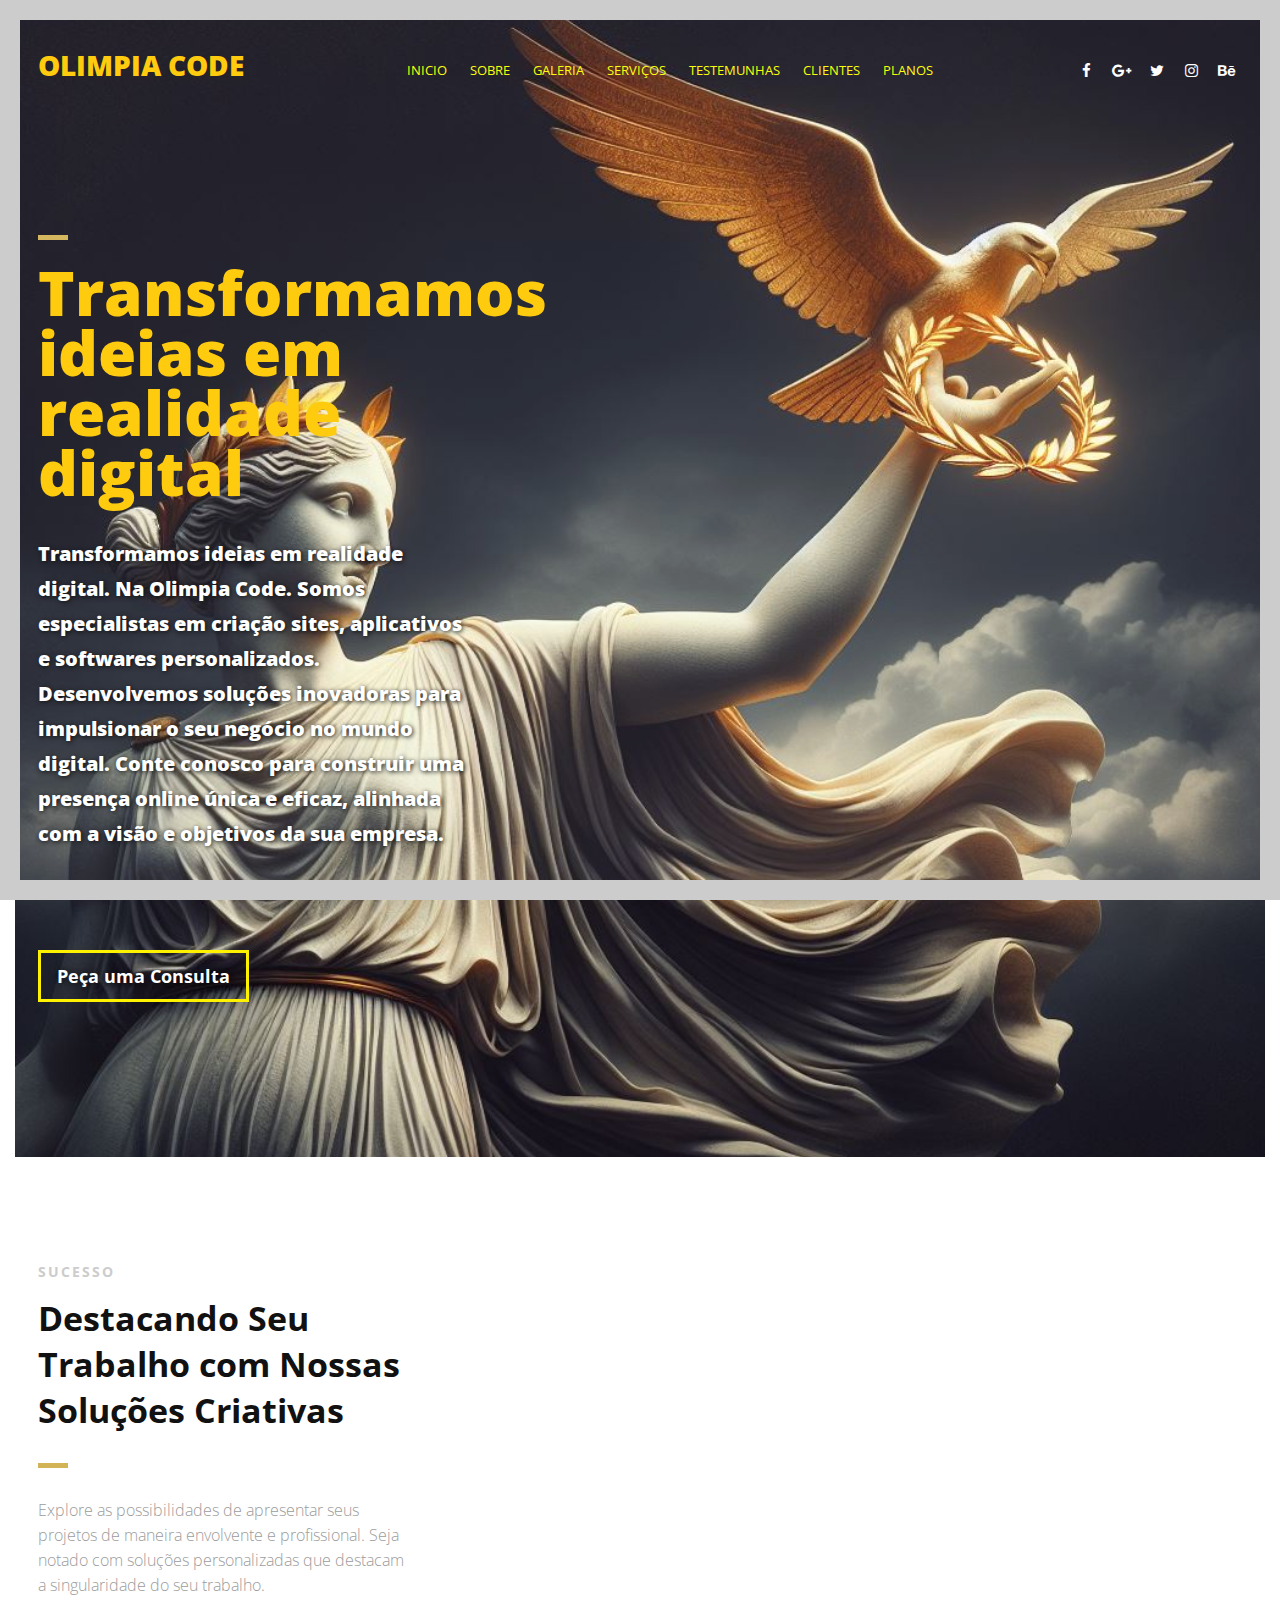
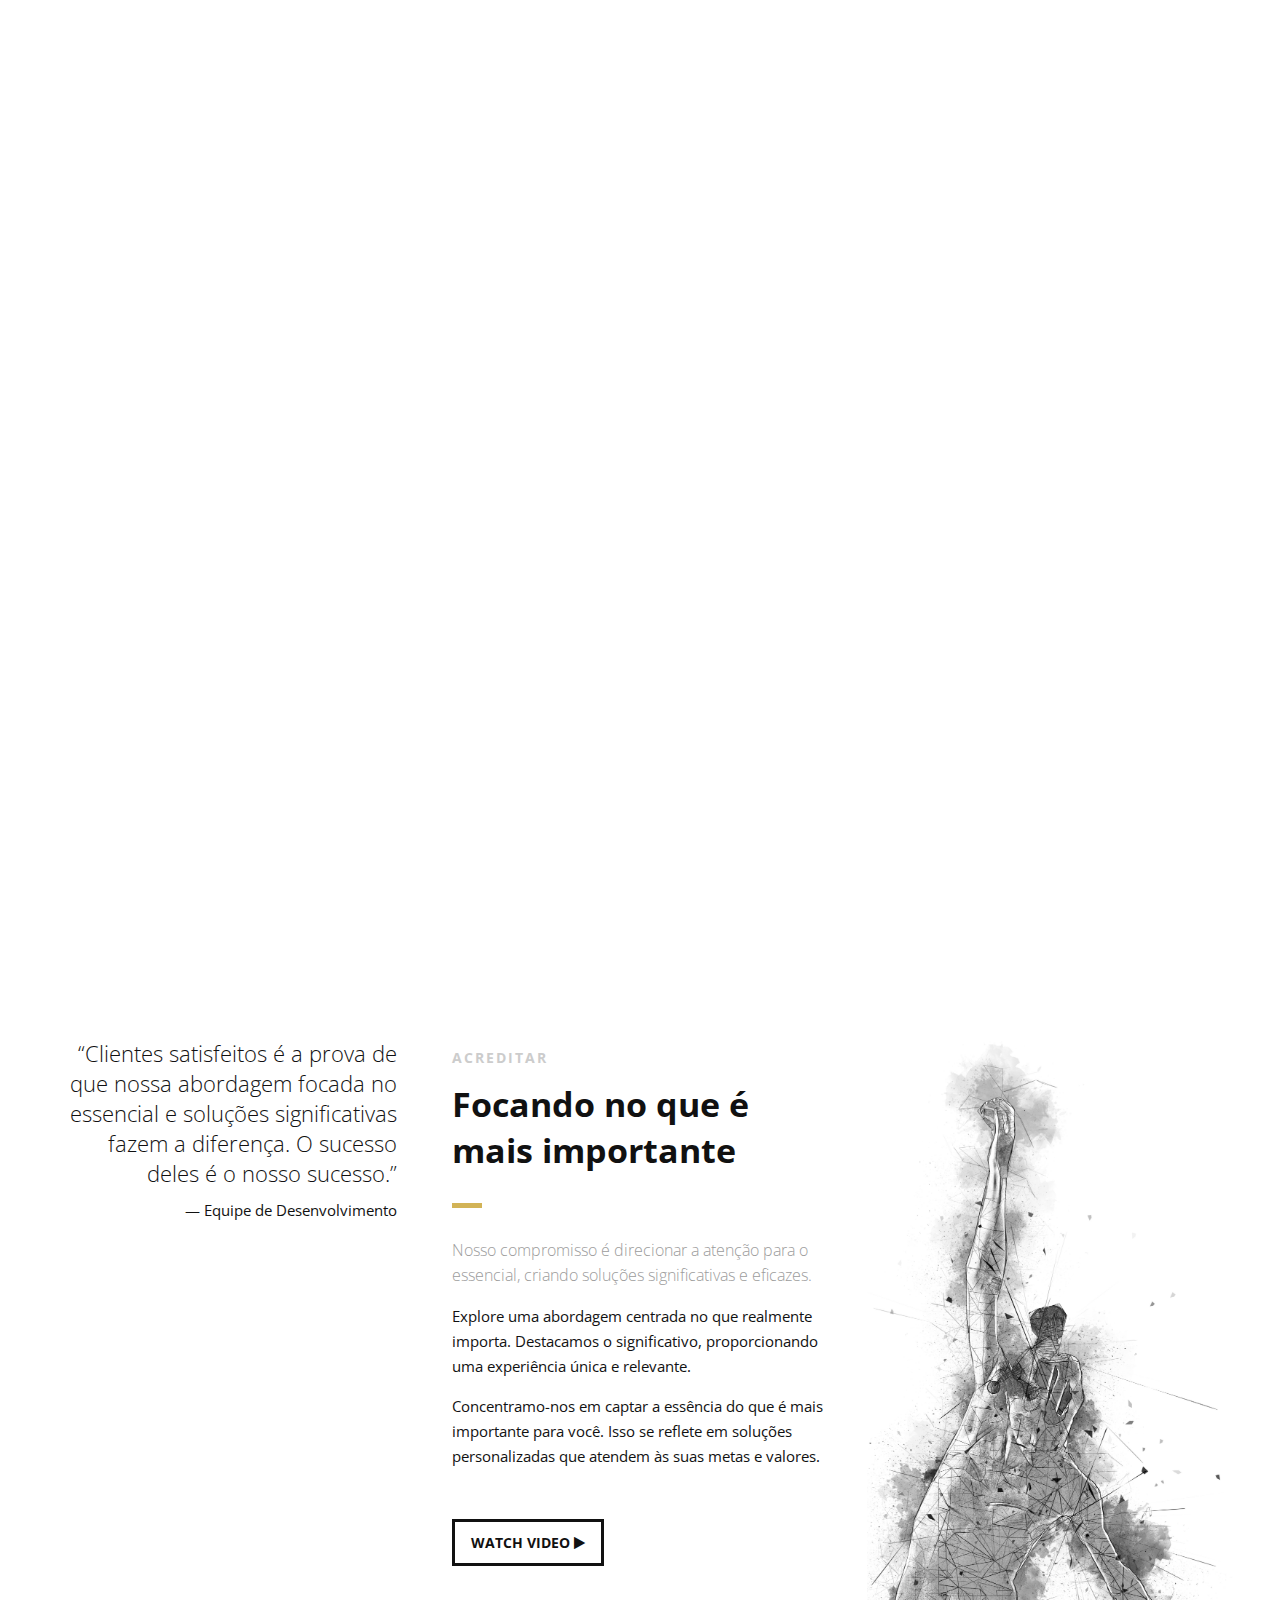
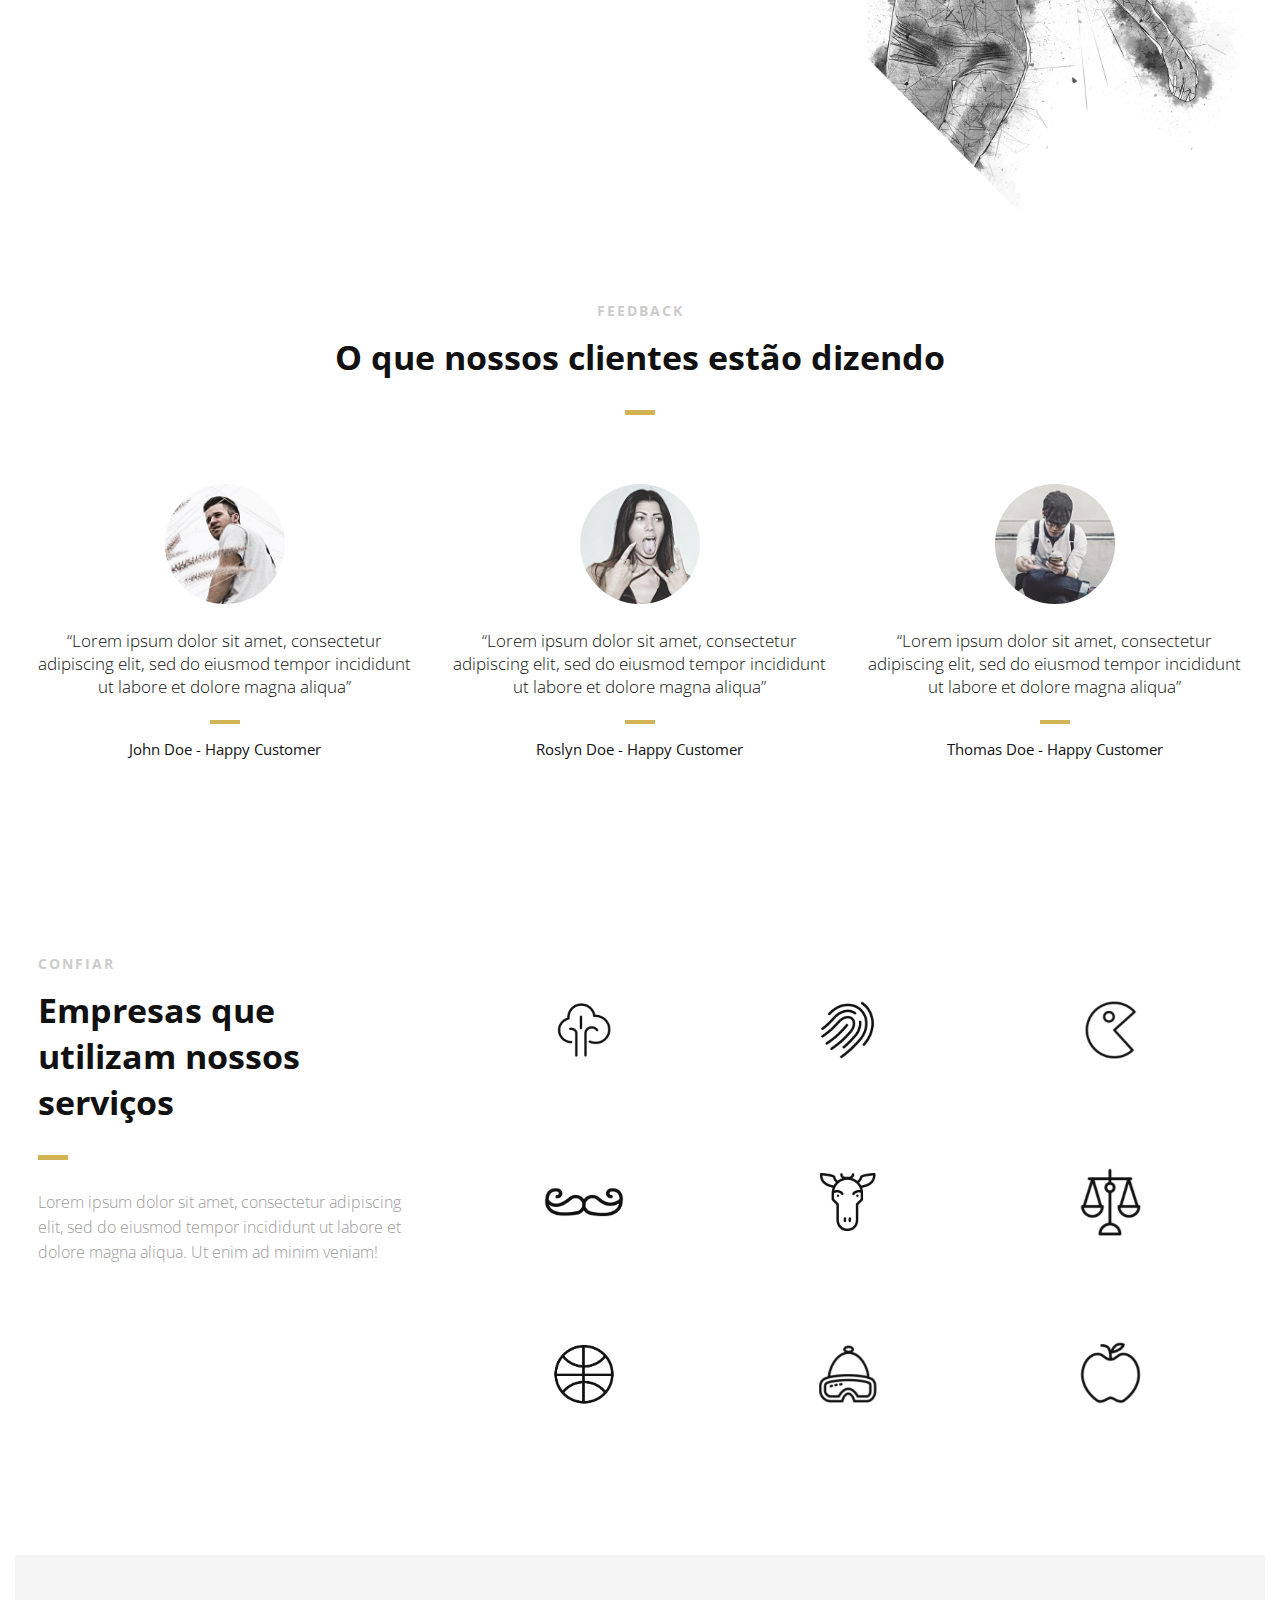
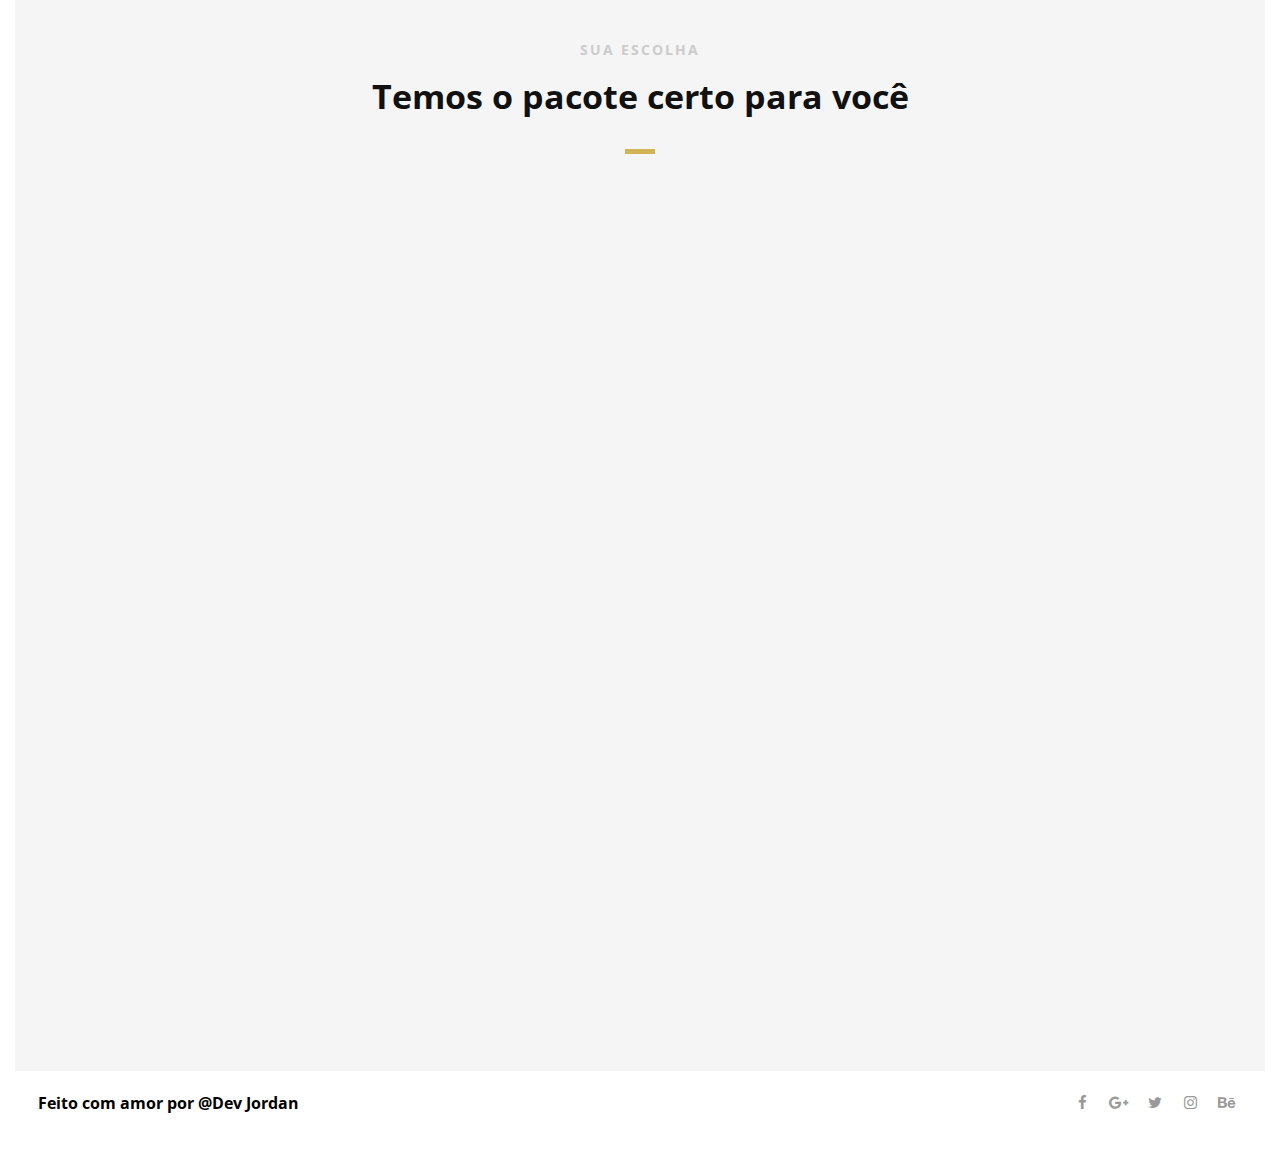
==== commit 8ef6ffec: "site 95% pronto" ====
--- a/src/index.html
+++ b/src/index.html
@@ -21,11 +21,11 @@
       title="Favicon"
     />
 
-    <!-- Main CSS Files -->
-    <link rel="stylesheet" href="/src/css/style.css" />
+    <!-- todos estilos -->
+    <link rel="stylesheet" href="/src/css/globals.css" />
 
     <!-- Namari Color CSS -->
-    <link rel="stylesheet" href="/src/css/namari-color.css" />
+    <link rel="stylesheet" href="/src/css/components/namari-color.css" />
 
     <!--icones-->
     <link rel="stylesheet" href="/src/css/font-awesome.min.css" />
@@ -44,6 +44,7 @@
       type="text/css"
     />
   </head>
+
   <body>
     <!-- Carregamento da pagina -->
     <div id="preloader">
@@ -182,14 +183,14 @@
           <div class="row clearfix">
             <div class="col-3">
               <div class="section-heading">
-                <h3>SUCCESS</h3>
+                <h3>SUCESSO</h3>
                 <h2 class="section-title">
-                  How We Help You To Sell Your Product
+                  Destacando Seu Trabalho com Nossas Soluções Criativas
                 </h2>
                 <p class="section-subtitle">
-                  Lorem ipsum dolor sit amet, consectetur adipiscing elit, sed
-                  do eiusmod tempor incididunt ut labore et dolore magna aliqua.
-                  Ut enim ad minim veniam!
+                  Explore as possibilidades de apresentar seus projetos de
+                  maneira envolvente e profissional. Seja notado com soluções
+                  personalizadas que destacam a singularidade do seu trabalho.
                 </p>
               </div>
             </div>
@@ -202,14 +203,15 @@
               >
                 <!--Icon-->
                 <div class="icon">
-                  <i class="fa fa-html5 fa-2x"></i>
+                  <i class="fa fa-laptop fa-2x"></i>
                 </div>
                 <!--Icon Block Description-->
                 <div class="icon-block-description">
-                  <h4>HTML5 &amp; CSS3</h4>
+                  <h4>Inovação em Tecnologia</h4>
                   <p>
-                    Has ne tritani atomorum conclusionemque, in dolorum volumus
-                    cotidieque eum. At vis choro neglegentur iudico
+                    Desenvolvemos experiências modernas para web, apps e
+                    automações, utilizando tecnologias de ponta para otimizar a
+                    sua presença online e simplificar processos.
                   </p>
                 </div>
               </div>
@@ -226,10 +228,12 @@
                 </div>
                 <!--Icon Block Description-->
                 <div class="icon-block-description">
-                  <h4>Easy to Use</h4>
+                  <h4>Fácil de usar</h4>
                   <p>
-                    Cu vero ipsum vim, doctus facilisi sea in. Eam ex falli
-                    honestatis repudiandae, sit detracto mediocrem disputationi
+                    Descubra a simplicidade em cada interação. Com uma interface
+                    intuitiva e funcionalidades cuidadosamente projetadas,
+                    proporcionamos uma experiência que é fácil de entender e
+                    utilizar.
                   </p>
                 </div>
               </div>
@@ -246,10 +250,15 @@
                 </div>
                 <!--Icon Block Description-->
                 <div class="icon-block-description">
-                  <h4>Fully Responsive</h4>
+                  <h4>Site totalmente responsivo</h4>
                   <p>
-                    Id porro tritani recusabo usu, eum intellegam consequuntur
-                    et. Fugit debet ea sit, an pro nemore vivendum
+                    Garantimos que o site ou aplicativo que desenvolvemos para
+                    você será totalmente responsivo. Isso significa uma
+                    experiência consistente e amigável em qualquer dispositivo,
+                    seja ele um computador, tablet ou smartphone. Sua presença
+                    online se adapta perfeitamente a diferentes tamanhos de
+                    tela, proporcionando conveniência e acessibilidade aos seus
+                    usuários.
                   </p>
                 </div>
               </div>
@@ -266,10 +275,13 @@
                 </div>
                 <!--Icon Block Description-->
                 <div class="icon-block-description">
-                  <h4>Parallax Effect</h4>
+                  <h4>Sites Interativos e Animados</h4>
                   <p>
-                    Id porro tritani recusabo usu, eum intellegam consequuntur
-                    et. Fugit debet ea sit, an pro nemore vivendum
+                    Adicione vida ao seu site com elementos interativos e
+                    animações. Proporcionamos uma experiência envolvente para os
+                    usuários, tornando a navegação mais dinâmica e agradável.
+                    Descubra como podemos transformar sua presença online em
+                    algo verdadeiramente cativante.
                   </p>
                 </div>
               </div>
@@ -351,11 +363,11 @@
               <!--User Testimonial-->
               <blockquote class="testimonial text-right bigtest">
                 <q
-                  >Lorem ipsum dolor sit amet, consectetur adipiscing elit, sed
-                  do eiusmod tempor incididunt ut labore et dolore magna
-                  aliqua</q
+                  >Clientes satisfeitos é a prova de que nossa abordagem focada
+                  no essencial e soluções significativas fazem a diferença. O
+                  sucesso deles é o nosso sucesso.</q
                 >
-                <footer>— John Doe, Happy Customer</footer>
+                <footer>— Equipe de Desenvolvimento</footer>
               </blockquote>
               <!-- End of Testimonial-->
             </div>
@@ -364,25 +376,22 @@
             <!--Content of the Right Side-->
             <div class="col-3">
               <div class="section-heading">
-                <h3>BELIEVING</h3>
-                <h2 class="section-title">Focusing On What Matters Most</h2>
+                <h3>ACREDITAR</h3>
+                <h2 class="section-title">Focando no que é mais importante</h2>
                 <p class="section-subtitle">
-                  Lorem ipsum dolor sit amet, consectetur adipiscing elit, sed
-                  do eiusmod tempor incididunt ut labore et dolore magna aliqua.
-                  Ut enim ad minim veniam!
+                  Nosso compromisso é direcionar a atenção para o essencial,
+                  criando soluções significativas e eficazes.
                 </p>
               </div>
               <p>
-                Sed ut perspiciatis unde omnis iste natus error sit voluptatem
-                accusantium doloremque laudantium, totam rem aperiam, eaque ipsa
-                quae ab illo inventore veritatis et quasi architecto beatae
-                vitae dicta sunt explicabo.
+                Explore uma abordagem centrada no que realmente importa.
+                Destacamos o significativo, proporcionando uma experiência única
+                e relevante.
               </p>
               <p>
-                Nemo enim ipsam voluptatem quia voluptas sit aspernatur aut odit
-                aut fugit, sed quia consequuntur magni dolores eos qui ratione
-                voluptatem sequi nesciunt. Neque porro quisquam est, qui dolorem
-                ipsum quia dolor sit amet!
+                Concentramo-nos em captar a essência do que é mais importante
+                para você. Isso se reflete em soluções personalizadas que
+                atendem às suas metas e valores.
               </p>
               <!-- Just replace the Video ID "UYJ5IjBRlW8" with the ID of your video on YouTube (Found within the URL) -->
               <a
@@ -412,7 +421,7 @@
           <div class="row clearfix">
             <div class="section-heading">
               <h3>FEEDBACK</h3>
-              <h2 class="section-title">What our customers are saying</h2>
+              <h2 class="section-title">O que nossos clientes estão dizendo</h2>
             </div>
 
             <!--User Testimonial-->
@@ -456,8 +465,10 @@
           <div class="row clearfix">
             <div class="col-3">
               <div class="section-heading">
-                <h3>TRUST</h3>
-                <h2 class="section-title">Companies who use our services</h2>
+                <h3>CONFIAR</h3>
+                <h2 class="section-title">
+                  Empresas que utilizam nossos serviços
+                </h2>
                 <p class="section-subtitle">
                   Lorem ipsum dolor sit amet, consectetur adipiscing elit, sed
                   do eiusmod tempor incididunt ut labore et dolore magna aliqua.
@@ -543,8 +554,8 @@
         >
           <div class="row clearfix">
             <div class="section-heading">
-              <h3>YOUR CHOICE</h3>
-              <h2 class="section-title">We have the right package for you</h2>
+              <h3>SUA ESCOLHA</h3>
+              <h2 class="section-title">Temos o pacote certo para você</h2>
             </div>
 
             <!--Pricing Block-->
@@ -622,8 +633,8 @@
       <footer id="landing-footer" class="clearfix">
         <div class="row clearfix">
           <p id="copyright" class="col-2">
-            Made with love by
-            <a href="#">ShapingRain</a>
+            Feito com amor por
+            <a href="#">@Dev Jordan</a>
           </p>
 
           <!--Social Icons in Footer-->
--- a/src/css/globals.css
+++ b/src/css/globals.css
@@ -0,0 +1,11 @@
+/*Importação de todos os estilos*/
+@import '/src/css/components/animate.css';
+@import '/src/css/components/clientes.css';
+@import '/src/css/components/galeria.css';
+@import '/src/css/components/header.css';
+@import '/src/css/components/namari-color.css';
+@import '/src/css/components/planos.css';
+@import '/src/css/components/servicos.css';
+@import '/src/css/components/sobre.css';
+@import '/src/css/components/style.css';
+@import '/src/css/components/testemunhas.css';--- a/src/css/components/namari-color.css
+++ b/src/css/components/namari-color.css
@@ -0,0 +1,318 @@
+/* Namari Landing Page Dynamic Style Index
+
+1. Website Default Styling
+2. Navigation
+3. Primary and Secondary Colors
+4. Banner
+5. Typography
+6. Buttons
+7. Footer
+
+
+/*------------------------------------------------------------------------------------------*/
+/* 1. Website Default Styling */
+/*------------------------------------------------------------------------------------------*/
+
+
+body {
+    background: #fff;
+}
+
+
+/* Default Link Color */
+
+a, .la-ball-triangle-path {
+    color: #d2b356;
+}
+
+a:hover, #header.nav-solid nav a:hover {
+    color: #d2b356;
+}
+
+/* Default Icon Color */
+
+.icon i {
+    color: #d2b356;
+}
+
+/* Border Color */
+
+#banner .section-heading:before, .testimonial.classic footer:before {
+    background: #d2b356;
+}
+
+.pricing-block-content:hover {
+    border-color: #d2b356;
+}
+
+
+/*------------------------------------------------------------------------------------------*/
+/* 2. Navigation */
+/*------------------------------------------------------------------------------------------*/
+
+
+/* Transparent Navigation Color on a Banner */
+
+#header nav a {
+    color: #fbff00;
+}
+
+#header i {
+    color: rgb(255, 255, 255);
+}
+
+/* Navigation Colors when the Navigation is sticky and solid */
+
+#header.nav-solid, #header.nav-solid a, #header.nav-solid i, #nav-mobile ul li a {
+    color: #333;
+}
+
+
+/* Navigation Active State */
+
+#header.nav-solid .active {
+    color: #d2b356;
+    border-color: #d2b356;
+}
+
+
+
+/*------------------------------------------------------------------------------------------*/
+/* 3. Primary and Secondary Colors */
+/*------------------------------------------------------------------------------------------*/
+
+
+/* Primary Background and Text Colors */
+
+.primary-color, .featured .pricing {
+    background-color: #d2b356;
+}
+
+.primary-color, .primary-color .section-title, .primary-color .section-subtitle, .featured .pricing, .featured .pricing p {
+    color: #fff;
+}
+
+.section-heading h2:after {
+    background: #d2b356;
+    content: "";
+    display: block;
+    width: 30px;
+    height: 5px;
+    margin-top: 30px;
+}
+
+.text-center .section-heading h2:after {
+    margin: 30px auto 25px auto;
+}
+
+/* Primary Icon Colors */
+
+.primary-color .icon i, .primary-color i {
+    color: #fff;
+}
+
+
+/* Secondary Background and Text Colors */
+
+.secondary-color {
+    background-color: #f5f5f5;
+}
+
+
+/*------------------------------------------------------------------------------------------*/
+/* 4. Banner */
+/*------------------------------------------------------------------------------------------*/
+
+
+/* Banner Background and Text Colors */
+
+#banner {
+    background: url("/assets/images/banner-images/8.jpg") no-repeat center top;
+    background-size: cover;
+}
+
+
+/*------------------------------------------------------------------------------------------*/
+/* 5. Typography */
+/*------------------------------------------------------------------------------------------*/
+
+
+body {
+    font-family: 'Open Sans', sans-serif, Arial, Helvetica;
+    font-size: 15px;
+    font-weight: normal;
+    color: #111111;
+}
+
+/* Banner Typography */
+
+#banner h1 {
+    font-family: 'Open Sans', sans-serif, Arial, Helvetica;
+    font-size: 62px;
+    line-height: 60px;
+    font-weight: 800;
+    color: #ffc800;
+}
+
+#banner h2 {
+    font-family: 'Open Sans', sans-serif, Arial, Helvetica;
+    font-size: 20px;
+    font-weight: 900;
+    line-height: 35px;
+    text-shadow: 1px 1px 5px rgb(0, 0, 0);
+    color: #ffffff;
+}
+
+
+/* Section Title and Subtitle */
+
+.section-title {
+    font-family: 'Open Sans', sans-serif, Arial, Helvetica;
+    font-size: 34px;
+    font-weight: 700;
+    color: #111;
+}
+
+.section-subtitle {
+    font-family: 'Open Sans', sans-serif, Arial, Helvetica;
+    font-size: 16px;
+    font-weight: 300;
+    color: #9c9c9c;
+}
+
+/* Testimonial */
+
+.testimonial q {
+    font-family: 'Open Sans', sans-serif, Arial, Helvetica;
+    font-size: 17px;
+    font-weight: 300;
+}
+
+.testimonial.classic q, .testimonial.classic footer {
+    color: #111;
+}
+
+
+/* Standard Headings h1-h6 */
+
+h1 {
+    font-family: 'Open Sans', sans-serif, Arial, Helvetica;
+    font-size: 40px;
+    font-weight: 300;
+    color: #111;
+}
+
+h2 {
+    font-family: 'Open Sans', sans-serif, Arial, Helvetica;
+    font-size: 34px;
+    font-weight: 300;
+    color: #111;
+}
+
+h3 {
+    font-family: 'Open Sans', sans-serif, Arial, Helvetica;
+    font-size: 30px;
+    font-weight: 700;
+    color: #111;
+}
+
+h4 {
+    font-family: 'Open Sans', sans-serif, Arial, Helvetica;
+    font-size: 18px;
+    font-weight: 400;
+    color: #111;
+}
+
+h5 {
+    font-family: 'Open Sans', sans-serif, Arial, Helvetica;
+    font-size: 16px;
+    font-weight: 400;
+    color: #111;
+}
+
+h6 {
+    font-family: 'Open Sans', sans-serif, Arial, Helvetica;
+    font-size: 14px;
+    font-weight: 400;
+    color: #111;
+}
+
+
+/*------------------------------------------------------------------------------------------*/
+/* 6. Buttons */
+/*------------------------------------------------------------------------------------------*/
+
+/* ----------Default Buttons---------- */
+
+
+/* Button Text */
+
+.button, input[type="submit"] {
+    font-family: 'Open Sans', sans-serif, Arial, Helvetica;
+    font-size: 14px;
+    font-weight: bold;
+    color: #111;
+}
+
+
+/* Button Color */
+
+.button, input[type="submit"] {
+    border-color: #111;
+}
+
+
+/* Button Hover Color */
+
+.button:hover, input[type="submit"]:hover {
+    border-color: #d2b356;
+    color: #d2b356;
+}
+
+
+/* ----------Banner Buttons---------- */
+
+
+/* Button Text */
+
+#banner .button {
+    font-family: 'Open Sans', sans-serif, Arial, Helvetica;
+    font-size: 18px;
+    text-shadow: 1px 1px 10px black;
+    color: #ffffff;
+}
+
+
+/* Button Color */
+
+#banner .button {
+    border-color: #fff200;
+}
+
+
+/* Button Hover Color */
+
+#banner .button:hover {
+    color: #fffb00;
+    text-shadow: 1px 1px 10px black;
+    border-color: #d2b356;
+}
+
+
+/*------------------------------------------------------------------------------------------*/
+/* 7. Footer */
+/*------------------------------------------------------------------------------------------*/
+
+#landing-footer, #landing-footer p, #landing-footer a {
+    font-family: 'Open Sans', sans-serif, Arial, Helvetica;
+    font-size: 16px;
+    font-weight: bold;
+    color: #000000;
+    text-shadow: 1px 1px 10px rgb(255, 255, 255);
+}
+
+/* Footer Icon Color */
+
+#landing-footer i {
+    color: #999;
+}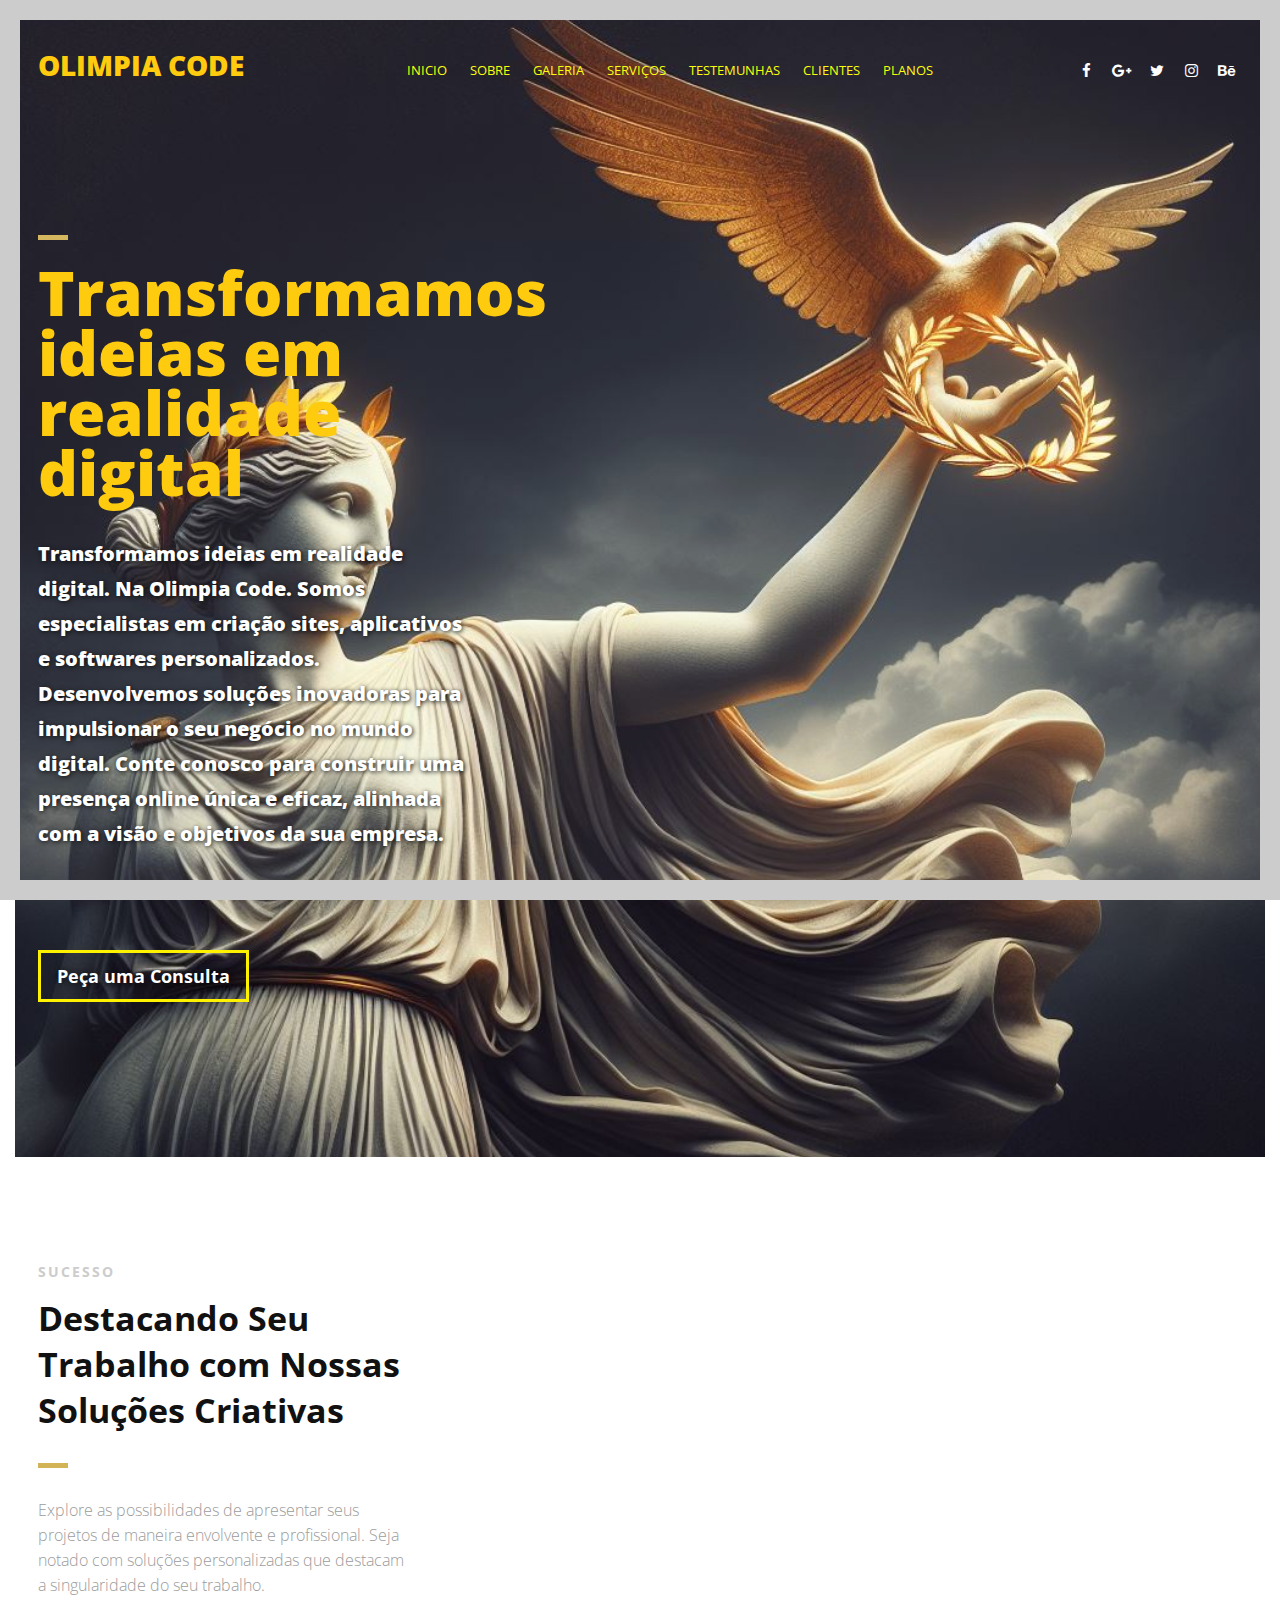
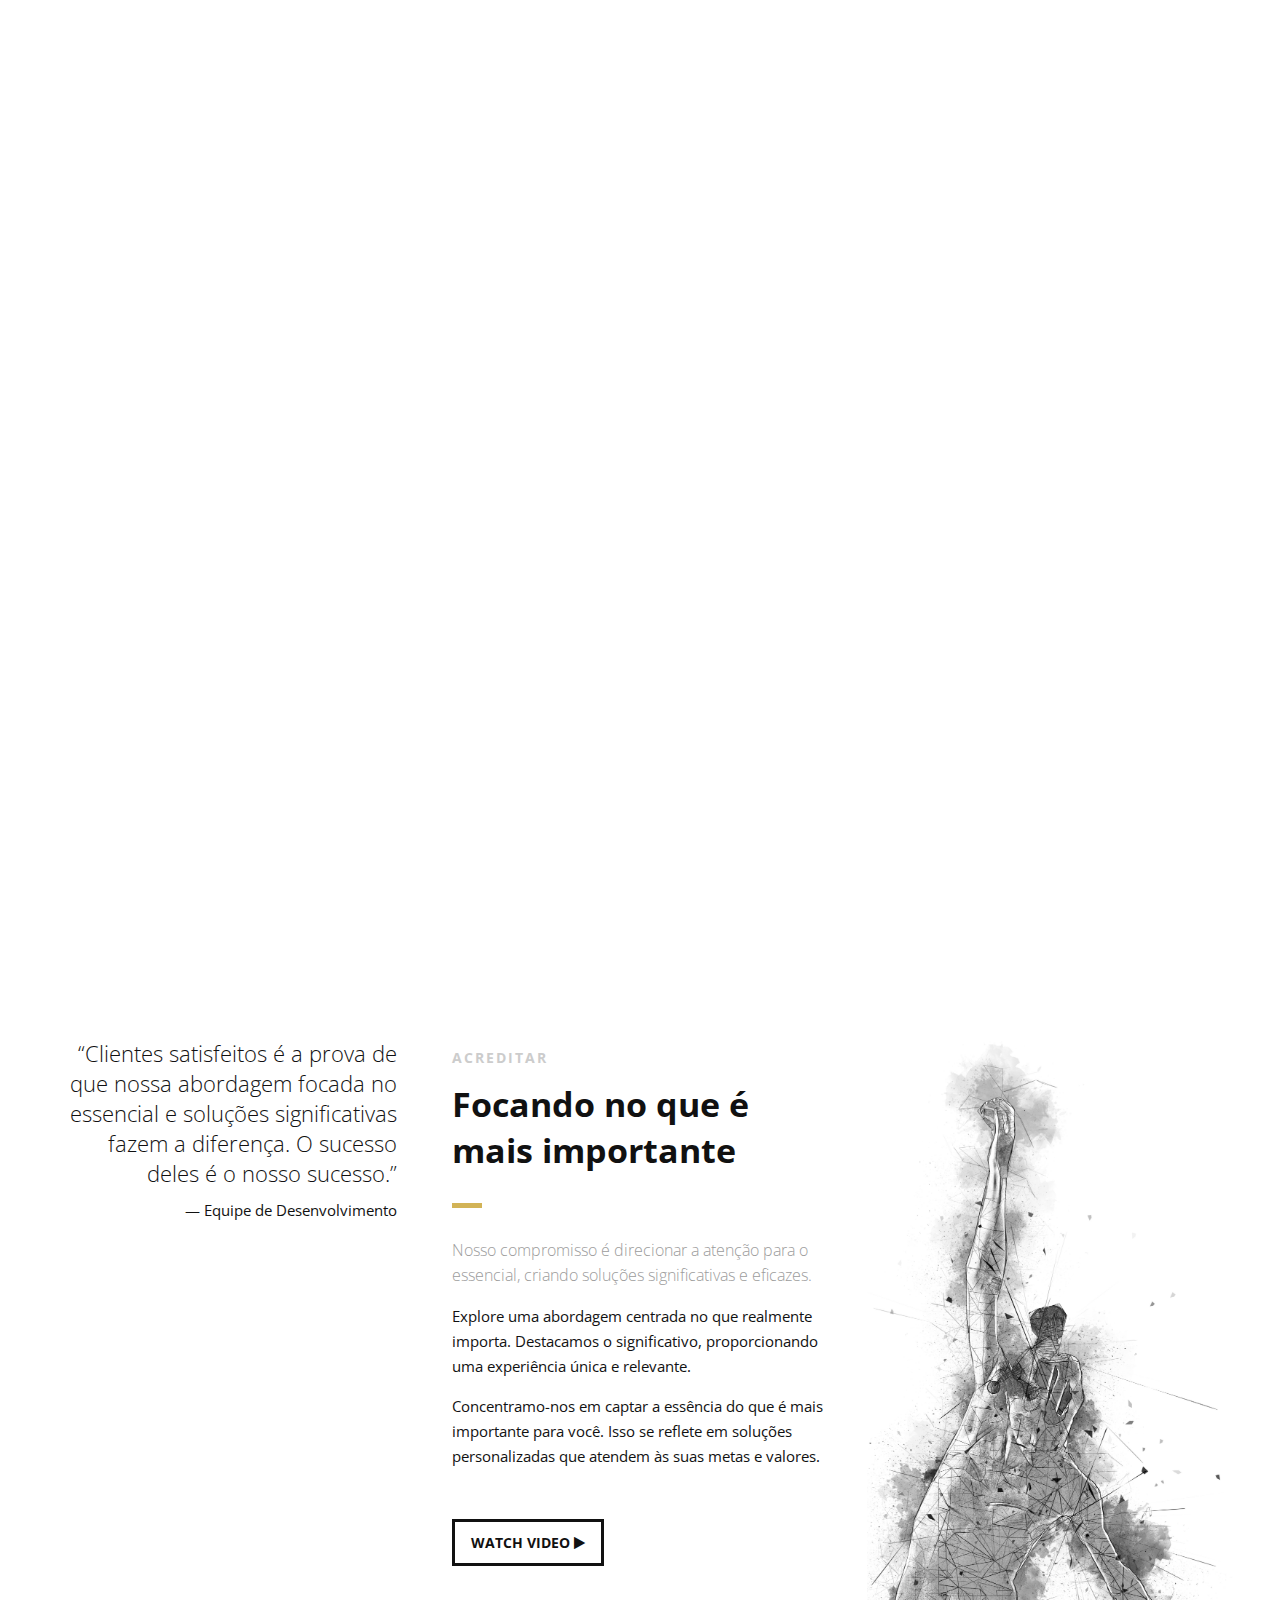
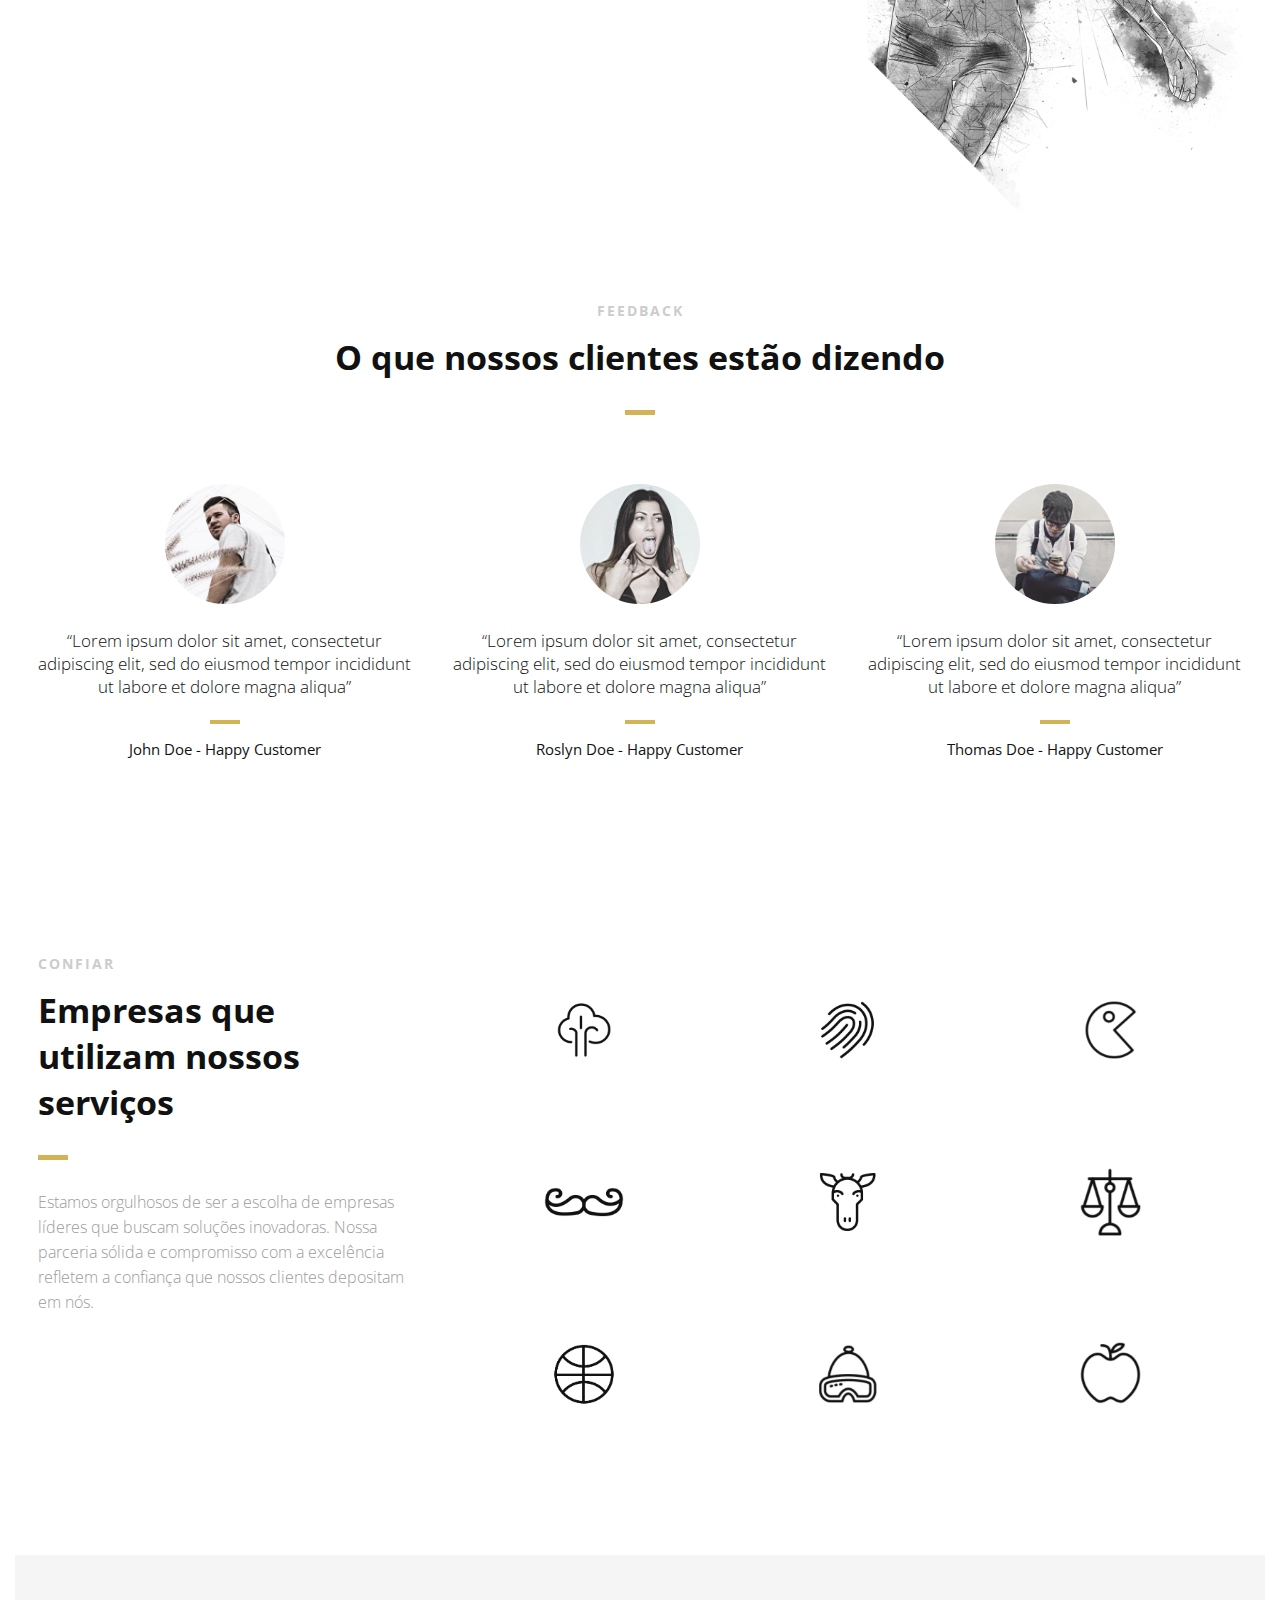
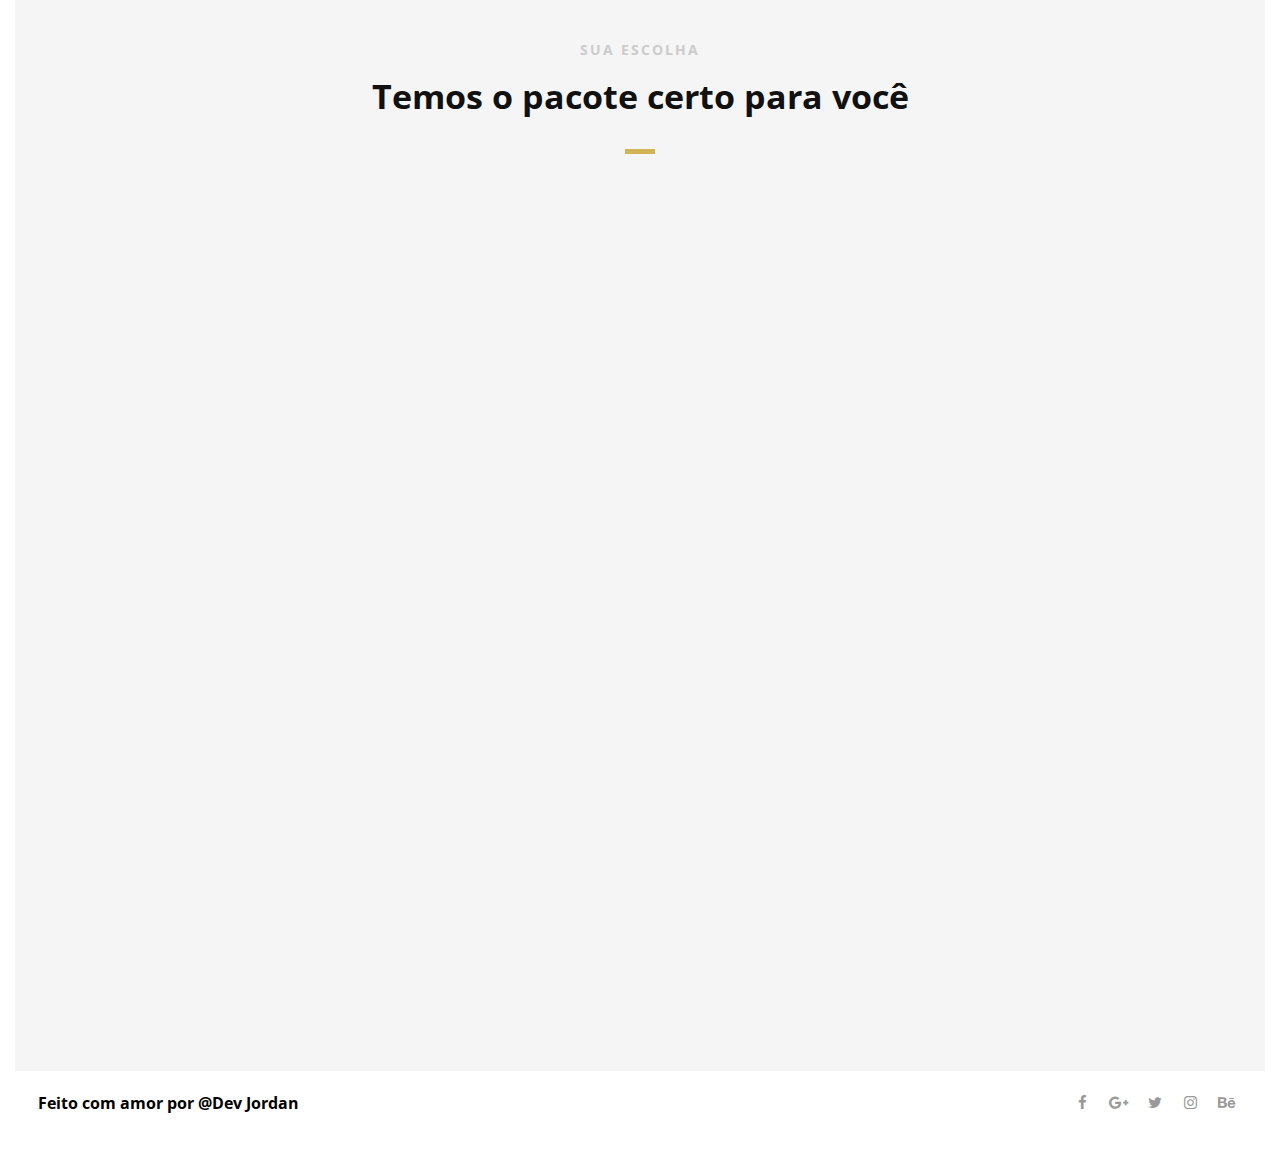
==== commit ab3875da: "alteração na descrições" ====
--- a/src/index.html
+++ b/src/index.html
@@ -470,9 +470,10 @@
                   Empresas que utilizam nossos serviços
                 </h2>
                 <p class="section-subtitle">
-                  Lorem ipsum dolor sit amet, consectetur adipiscing elit, sed
-                  do eiusmod tempor incididunt ut labore et dolore magna aliqua.
-                  Ut enim ad minim veniam!
+                  Estamos orgulhosos de ser a escolha de empresas líderes que
+                  buscam soluções inovadoras. Nossa parceria sólida e
+                  compromisso com a excelência refletem a confiança que nossos
+                  clientes depositam em nós.
                 </p>
               </div>
             </div>
